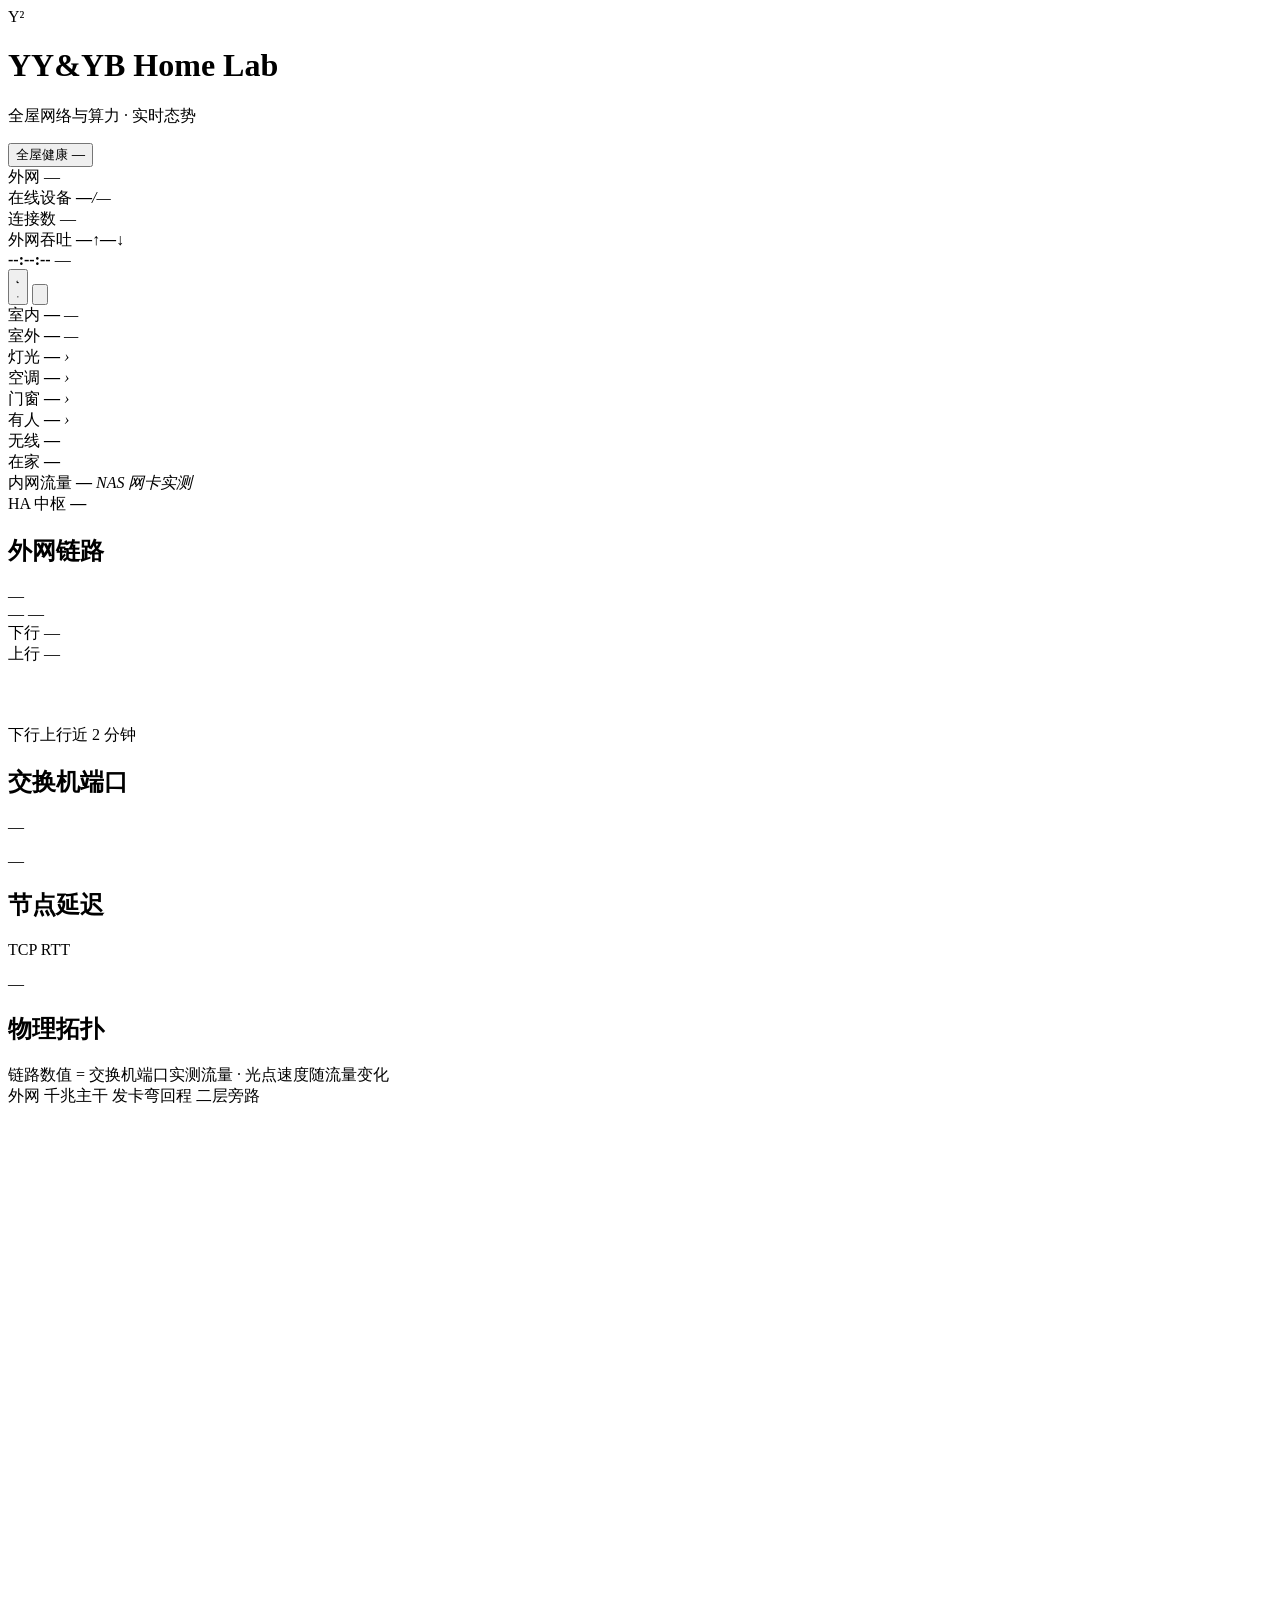
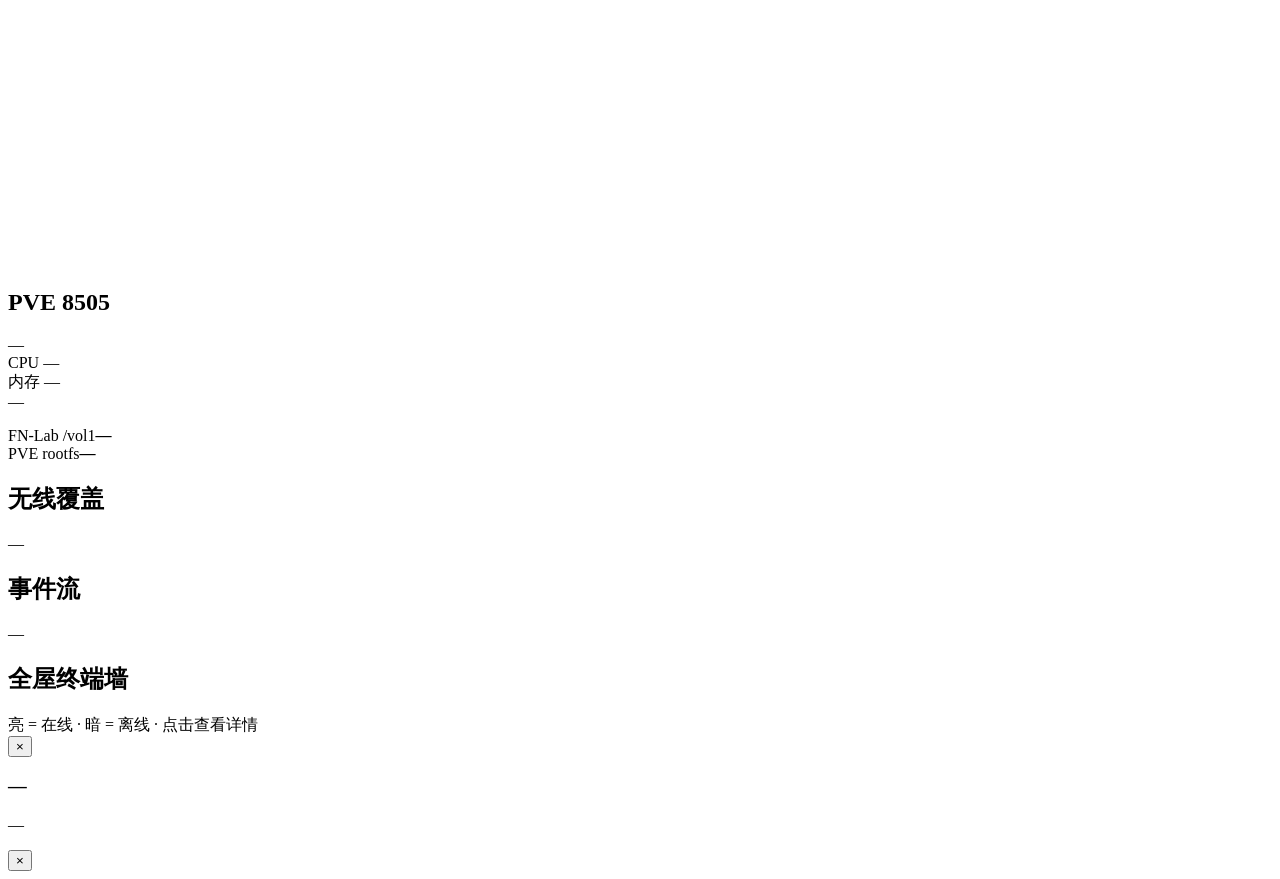
==== noc/app/static/index.html @ 60f21113 "chore: 忽略极空间整理的一次性临时脚本 _zs_* 系列脚本与 _r*.json 中间产物属于一次性操作残留， 含登录流程与设备清单，仅本地保留，禁止入库。" ====
<!DOCTYPE html>
<html lang="zh-CN" data-theme="dark">
<head>
<meta charset="utf-8">
<meta name="viewport" content="width=device-width, initial-scale=1">
<meta name="theme-color" content="#070a0f">
<title>YY&amp;YB Home Lab · NOC</title>
<script>
  // 主题要在首屏渲染前定下来，否则会白/黑闪一下
  (function () {
    try {
      // ?theme=light|dark 优先，方便截图自检和分享固定主题的链接
      var q = null;
      try { q = new URLSearchParams(location.search).get('theme'); } catch (e2) { /* 老浏览器忽略 */ }
      var t = (q === 'light' || q === 'dark') ? q : localStorage.getItem('noc-theme');
      if (t !== 'light' && t !== 'dark') {
        // 没选过就跟随系统：系统是浅色就别一上来糊一脸黑
        t = (window.matchMedia && window.matchMedia('(prefers-color-scheme: light)').matches)
          ? 'light' : 'dark';
      }
      document.documentElement.setAttribute('data-theme', t);
    } catch (e) { /* 隐私模式下 localStorage 会抛错 */ }
  })();
</script>
<link rel="stylesheet" href="/static/style.css">
</head>
<body>
<div class="app">

  <header class="top">
    <div class="brand">
      <span class="logo">Y²</span>
      <div class="brand-txt">
        <h1>YY&amp;YB Home Lab</h1>
        <p>全屋网络与算力 · 实时态势</p>
      </div>
    </div>

    <div class="top-stats">
      <button class="stat health-stat" id="healthBox" title="点击查看问题清单">
        <span class="k">全屋健康</span>
        <span class="v" id="healthScore">—</span>
      </button>
      <div class="stat">
        <span class="k">外网</span>
        <span class="v" id="wanState">—</span>
      </div>
      <div class="stat">
        <span class="k">在线设备</span>
        <span class="v"><b id="onlineCount">—</b><i id="knownCount">/—</i></span>
      </div>
      <div class="stat">
        <span class="k">连接数</span>
        <span class="v" id="connCount">—</span>
      </div>
      <div class="stat rate-stat">
        <span class="k">外网吞吐</span>
        <span class="v"><b class="up" id="wanUp">—</b><em>↑</em><b class="down" id="wanDown">—</b><em>↓</em></span>
      </div>
    </div>

    <div class="clock">
      <b id="clock">--:--:--</b>
      <span id="date">—</span>
    </div>

    <button class="theme-btn" id="themeBtn" title="切换明暗主题（T）" aria-label="切换主题">
      <svg class="ic-moon" viewBox="0 0 24 24"><path d="M20 14.5A8.5 8.5 0 0 1 9.5 4a8.5 8.5 0 1 0 10.5 10.5z"/></svg>
      <svg class="ic-sun" viewBox="0 0 24 24"><circle cx="12" cy="12" r="4.2"/><path d="M12 2.6v2.2M12 19.2v2.2M2.6 12h2.2M19.2 12h2.2M5.3 5.3l1.6 1.6M17.1 17.1l1.6 1.6M18.7 5.3l-1.6 1.6M6.9 17.1l-1.6 1.6"/></svg>
    </button>
    <button class="theme-btn" id="fsBtn" title="全屏挂墙（F）" aria-label="全屏">
      <svg viewBox="0 0 24 24"><path d="M4 9V4h5M20 9V4h-5M4 15v5h5M20 15v5h-5"/></svg>
    </button>
  </header>

  <section class="statusband" id="statusBand">
    <div class="sb-grp">
      <div class="sbi clickable" data-sheet="env" title="点击查看全部温湿度传感器">
        <span class="sb-k">室内</span>
        <b class="sb-v" id="sbTemp">—</b>
        <i class="sb-n" id="sbHum">—</i>
      </div>
      <div class="sbi">
        <span class="sb-k">室外</span>
        <b class="sb-v" id="sbOutdoor">—</b>
        <i class="sb-n" id="sbWeather">—</i>
      </div>
    </div>

    <div class="sb-grp sb-mid">
      <div class="sbi clickable" data-sheet="lights" id="sbiLights" title="点击查看哪盏灯亮着">
        <span class="sb-k">灯光</span>
        <b class="sb-v" id="sbLights">—</b>
        <i class="sb-go">›</i>
      </div>
      <div class="sbi clickable" data-sheet="climate" title="点击查看空调状态">
        <span class="sb-k">空调</span>
        <b class="sb-v" id="sbAc">—</b>
        <i class="sb-go">›</i>
      </div>
      <div class="sbi clickable" data-sheet="openings" id="sbiOpen" title="点击查看门窗 / 窗帘 / 人体">
        <span class="sb-k">门窗</span>
        <b class="sb-v" id="sbOpen">—</b>
        <i class="sb-go">›</i>
      </div>
      <div class="sbi clickable" data-sheet="presence" title="点击查看人体存在传感器">
        <span class="sb-k">有人</span>
        <b class="sb-v" id="sbPresence">—</b>
        <i class="sb-go">›</i>
      </div>
    </div>

    <div class="sb-grp sb-end">
      <div class="sbi">
        <span class="sb-k">无线</span>
        <b class="sb-v" id="sbWifi">—</b>
      </div>
      <div class="sbi">
        <span class="sb-k">在家</span>
        <b class="sb-v" id="sbHome">—</b>
      </div>
      <div class="sbi">
        <span class="sb-k">内网流量</span>
        <b class="sb-v" id="sbL2">—</b>
        <i class="sb-n" id="sbL2Note">NAS 网卡实测</i>
      </div>
      <div class="sbi sbi-ha">
        <span class="sb-k">HA 中枢</span>
        <b class="sb-v" id="sbHa">—</b>
      </div>
    </div>
  </section>

  <aside class="col left">
    <section class="panel p-wan">
      <div class="p-head"><h2>外网链路</h2><span class="badge" id="wanBadge">—</span></div>
      <div class="ip-row">
        <span class="ip" id="wanIp">—</span>
        <span class="uptime" id="wanUptime">—</span>
      </div>
      <div class="big-rate">
        <div class="br">
          <span class="br-k">下行</span>
          <span class="br-v down" id="wanDownBig">—</span>
        </div>
        <div class="br">
          <span class="br-k">上行</span>
          <span class="br-v up" id="wanUpBig">—</span>
        </div>
      </div>
      <canvas id="wanChart" height="56"></canvas>
      <div class="chart-legend"><span class="lg down">下行</span><span class="lg up">上行</span><span class="lg-t">近 2 分钟</span></div>
    </section>

    <section class="panel p-ports">
      <div class="p-head"><h2>交换机端口</h2><span class="hint" id="portHint">—</span></div>
      <ul class="port-list" id="portList"></ul>
      <div class="port-foot" id="portFoot">—</div>
    </section>

    <section class="panel p-probe">
      <div class="p-head"><h2>节点延迟</h2><span class="hint">TCP RTT</span></div>
      <ul class="probe-list" id="probeList"></ul>
      <div class="probe-foot" id="probeFoot">—</div>
    </section>
  </aside>

  <main class="stage">
    <div class="stage-head">
      <div class="sh-left"><h2>物理拓扑</h2><span class="hint">链路数值 = 交换机端口实测流量 · 光点速度随流量变化</span></div>
      <div class="legend">
        <span class="lg-item"><i class="ln wan"></i>外网</span>
        <span class="lg-item"><i class="ln lan"></i>千兆主干</span>
        <span class="lg-item"><i class="ln hairpin"></i>发卡弯回程</span>
        <span class="lg-item"><i class="ln bypass"></i>二层旁路</span>
      </div>
    </div>
    <svg id="topo" viewBox="0 0 1000 600" preserveAspectRatio="xMidYMid meet"></svg>
  </main>

  <aside class="col right">
    <section class="panel p-pve">
      <div class="p-head"><h2>PVE 8505</h2><span class="badge" id="pveBadge">—</span></div>
      <div class="gauge-row">
        <div class="gauge">
          <span class="g-k">CPU</span>
          <span class="g-v" id="pveCpu">—</span>
          <span class="g-bar"><i id="pveCpuBar"></i></span>
        </div>
        <div class="gauge">
          <span class="g-k">内存</span>
          <span class="g-v" id="pveMem">—</span>
          <span class="g-bar"><i id="pveMemBar"></i></span>
        </div>
      </div>
      <div class="meta-line" id="pveMeta">—</div>
      <ul class="vm-list" id="vmList"></ul>
      <div class="store-mini">
        <div class="sm-row"><span>FN-Lab /vol1</span><b id="volText">—</b></div>
        <span class="g-bar"><i id="volBar"></i></span>
        <div class="sm-row"><span>PVE rootfs</span><b id="rootText">—</b></div>
        <span class="g-bar"><i id="rootBar"></i></span>
      </div>
    </section>

    <section class="panel p-wifi">
      <div class="p-head"><h2>无线覆盖</h2><span class="badge" id="wifiBadge">—</span></div>
      <div class="ap-list" id="apList"></div>
    </section>

    <section class="panel p-events">
      <div class="p-head"><h2>事件流</h2><span class="hint" id="eventHint">—</span></div>
      <ul class="event-list" id="eventList"></ul>
    </section>
  </aside>

  <section class="wall">
    <div class="wall-head">
      <h2>全屋终端墙</h2>
      <div class="wall-filter" id="wallFilter"></div>
      <span class="hint">亮 = 在线 · 暗 = 离线 · 点击查看详情</span>
    </div>
    <div class="wall-body" id="wallBody"></div>
  </section>

</div>

<!-- 设备详情 -->
<div class="drawer" id="drawer">
  <div class="drawer-card">
    <button class="drawer-close" id="drawerClose">×</button>
    <div id="drawerBody"></div>
  </div>
</div>

<!-- 全屋智能明细：灯光 / 门窗 / 空调 / 人体 -->
<div class="sheet" id="sheet">
  <div class="sheet-card">
    <div class="sheet-head">
      <div class="sheet-title">
        <h3 id="sheetTitle">—</h3>
        <p id="sheetSub">—</p>
      </div>
      <button class="sheet-close" id="sheetClose" aria-label="关闭">×</button>
    </div>
    <div class="sheet-body" id="sheetBody"></div>
  </div>
</div>

<svg style="display:none" xmlns="http://www.w3.org/2000/svg">
  <symbol id="i-router" viewBox="0 0 24 24"><rect x="2" y="13" width="20" height="7" rx="2"/><path d="M6 13V9M12 13V7M18 13V9"/><circle cx="5.5" cy="16.5" r="0.6" fill="currentColor" stroke="none"/><circle cx="8" cy="16.5" r="0.6" fill="currentColor" stroke="none"/></symbol>
  <symbol id="i-switch" viewBox="0 0 24 24"><rect x="2" y="9" width="20" height="7" rx="2"/><path d="M6 13h1M9.5 13h1M13 13h1M16.5 13h1"/></symbol>
  <symbol id="i-ap" viewBox="0 0 24 24"><circle cx="12" cy="16" r="2"/><path d="M7.5 11.5a6 6 0 0 1 9 0M4.5 8.5a10 10 0 0 1 15 0"/></symbol>
  <symbol id="i-server" viewBox="0 0 24 24"><rect x="3" y="4" width="18" height="7" rx="1.5"/><rect x="3" y="13" width="18" height="7" rx="1.5"/><path d="M6.5 7.5h.01M6.5 16.5h.01"/></symbol>
  <symbol id="i-vm" viewBox="0 0 24 24"><rect x="3" y="4" width="18" height="14" rx="2" stroke-dasharray="3 2.5"/><path d="M8 21h8"/></symbol>
  <symbol id="i-nas" viewBox="0 0 24 24"><rect x="5" y="3" width="14" height="18" rx="2"/><path d="M5 9h14M5 15h14M15 6h1M15 12h1"/></symbol>
  <symbol id="i-camera" viewBox="0 0 24 24"><rect x="3" y="6" width="14" height="11" rx="2"/><path d="M17 10l4-2v8l-4-2"/><circle cx="9" cy="11.5" r="2"/></symbol>
  <symbol id="i-bulb" viewBox="0 0 24 24"><path d="M9 17h6M10 20h4"/><path d="M12 3a6 6 0 0 0-3.5 10.9V17h7v-3.1A6 6 0 0 0 12 3z"/></symbol>
  <symbol id="i-sensor" viewBox="0 0 24 24"><circle cx="12" cy="12" r="2"/><path d="M7 7a7 7 0 0 0 0 10M17 7a7 7 0 0 1 0 10"/></symbol>
  <symbol id="i-speaker" viewBox="0 0 24 24"><rect x="6" y="2.5" width="12" height="19" rx="4"/><circle cx="12" cy="9" r="2.5"/><path d="M9 16h6"/></symbol>
  <symbol id="i-printer" viewBox="0 0 24 24"><path d="M7 8V3h10v5"/><rect x="3" y="8" width="18" height="8" rx="2"/><rect x="7" y="14" width="10" height="7" rx="1"/></symbol>
  <symbol id="i-phone" viewBox="0 0 24 24"><rect x="7" y="2" width="10" height="20" rx="2.5"/><path d="M10.5 5.5h3"/></symbol>
  <symbol id="i-laptop" viewBox="0 0 24 24"><rect x="4" y="5" width="16" height="10" rx="1.5"/><path d="M2 18h20"/></symbol>
  <symbol id="i-desktop" viewBox="0 0 24 24"><rect x="3" y="4" width="18" height="12" rx="1.5"/><path d="M9 20h6M12 16v4"/></symbol>
  <symbol id="i-ac" viewBox="0 0 24 24"><rect x="2" y="5" width="20" height="7" rx="2"/><path d="M6 16c0 1.5 1 1.5 1 3M12 16c0 1.5 1 1.5 1 3M18 16c0 1.5 1 1.5 1 3"/></symbol>
  <symbol id="i-fridge" viewBox="0 0 24 24"><rect x="6" y="2" width="12" height="20" rx="2"/><path d="M6 9h12M9 5v2M9 12v2"/></symbol>
  <symbol id="i-washer" viewBox="0 0 24 24"><rect x="4" y="2" width="16" height="20" rx="2"/><circle cx="12" cy="14" r="4.5"/><path d="M7 6h.01M11 6h.01"/></symbol>
  <symbol id="i-fryer" viewBox="0 0 24 24"><path d="M4 10h16v8a3 3 0 0 1-3 3H7a3 3 0 0 1-3-3z"/><path d="M8 10V5a4 4 0 0 1 8 0v5"/></symbol>
  <symbol id="i-fish" viewBox="0 0 24 24"><path d="M3 12c3-4 7-5 11-3.5l4-2.5-1 4 4 0-4 4 1 4-4-2.5C10 19 6 17 3 12z"/><circle cx="8" cy="11" r="0.7" fill="currentColor" stroke="none"/></symbol>
  <symbol id="i-gateway" viewBox="0 0 24 24"><path d="M12 2.5l8.5 5v9L12 21.5 3.5 16.5v-9z"/><circle cx="12" cy="12" r="2.5"/></symbol>
  <symbol id="i-device" viewBox="0 0 24 24"><rect x="3" y="3" width="18" height="18" rx="4"/><path d="M9.5 9.5a2.5 2.5 0 1 1 3.2 2.4c-.5.2-.7.6-.7 1.1v.8"/><circle cx="12" cy="17" r="0.7" fill="currentColor" stroke="none"/></symbol>
  <symbol id="i-curtain" viewBox="0 0 24 24"><path d="M3 4h18M6 4v16M18 4v16"/><path d="M6 4c2 2 2 5 2 8s0 6-2 8"/><path d="M18 4c-2 2-2 5-2 8s0 6 2 8"/></symbol>
  <symbol id="i-door" viewBox="0 0 24 24"><path d="M4 21V4a1 1 0 0 1 1-1h14a1 1 0 0 1 1 1v17"/><path d="M2 21h20"/><circle cx="15.5" cy="12" r="1"/></symbol>
  <symbol id="i-person" viewBox="0 0 24 24"><circle cx="12" cy="7" r="3.6"/><path d="M4.5 21c0-4.1 3.4-7.4 7.5-7.4s7.5 3.3 7.5 7.4"/></symbol>
  <symbol id="i-thermo" viewBox="0 0 24 24"><path d="M14 14.8V5a2 2 0 1 0-4 0v9.8a4 4 0 1 0 4 0z"/><path d="M12 9v6"/></symbol>
  <symbol id="i-alert" viewBox="0 0 24 24"><path d="M12 3.5L22 20H2z"/><path d="M12 9.5v4.5M12 17.2v.01"/></symbol>
</svg>

<script src="/static/app.js"></script>
</body>
</html>
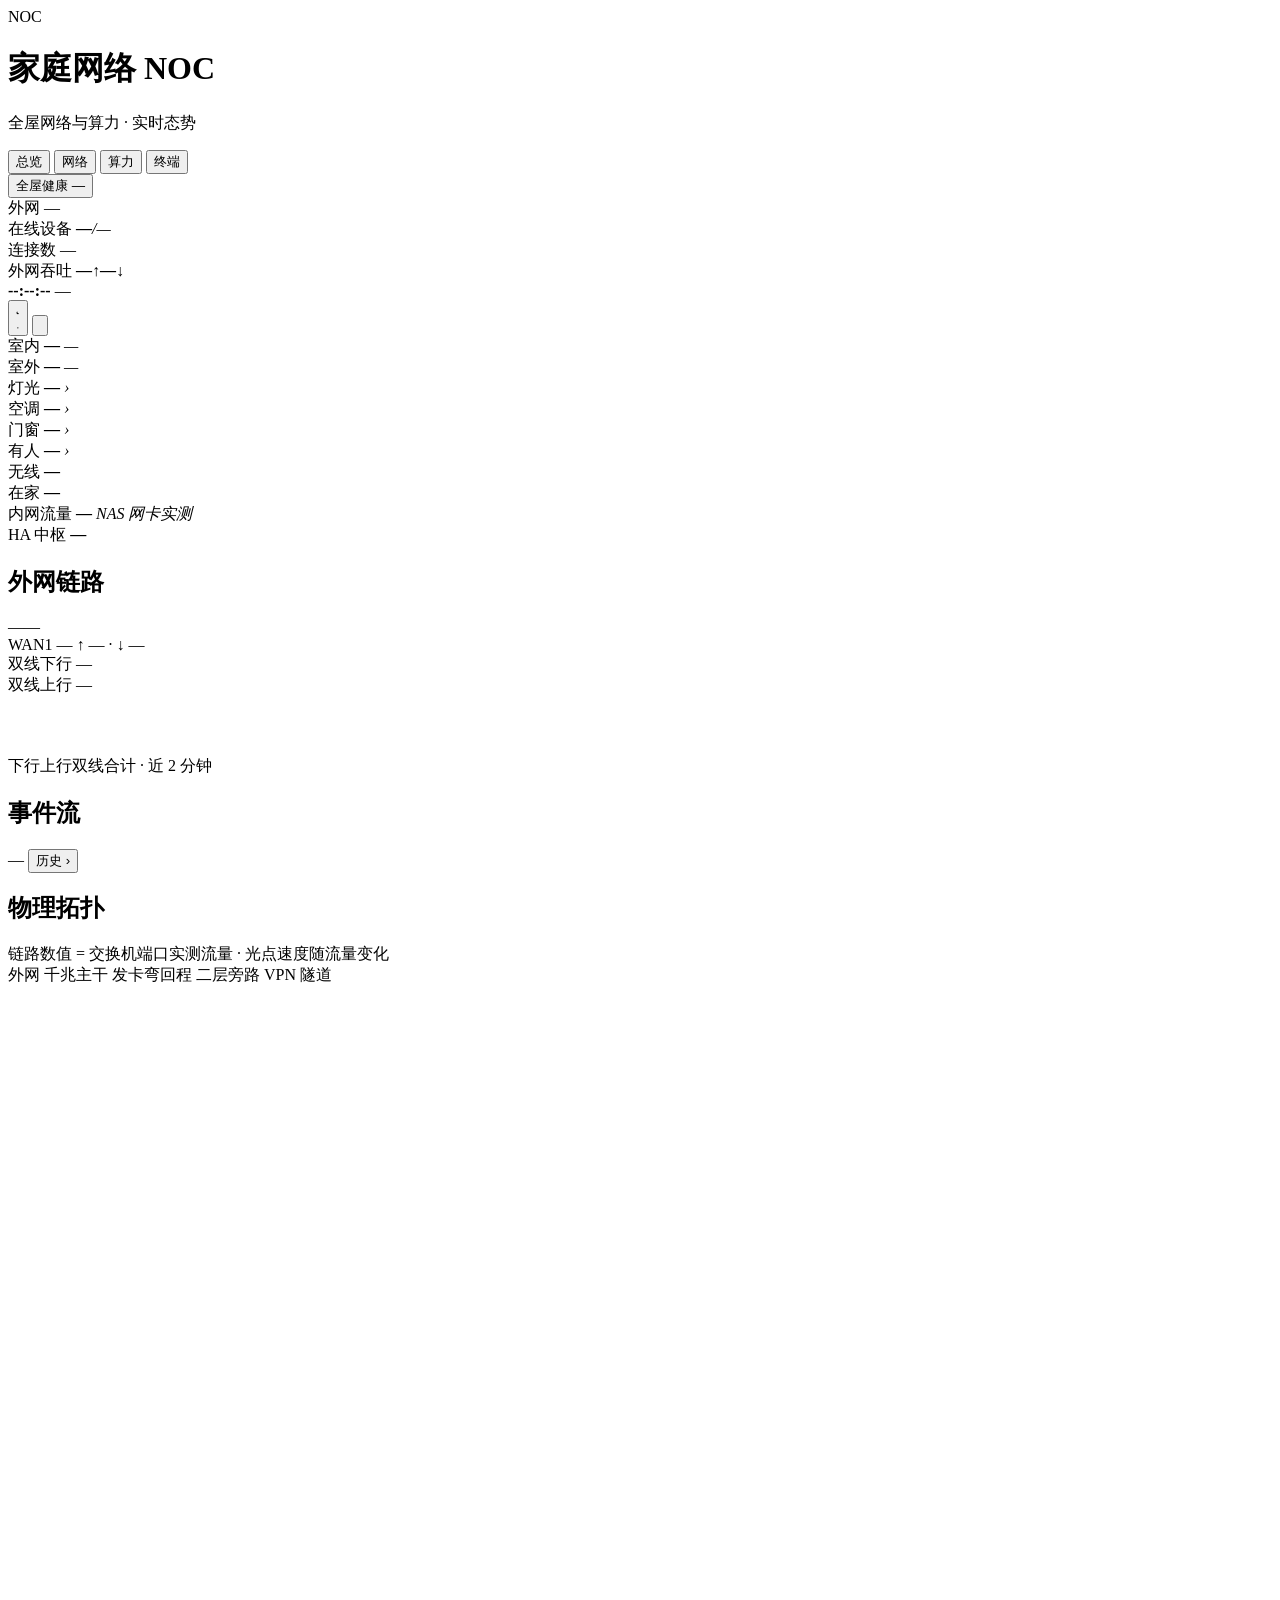
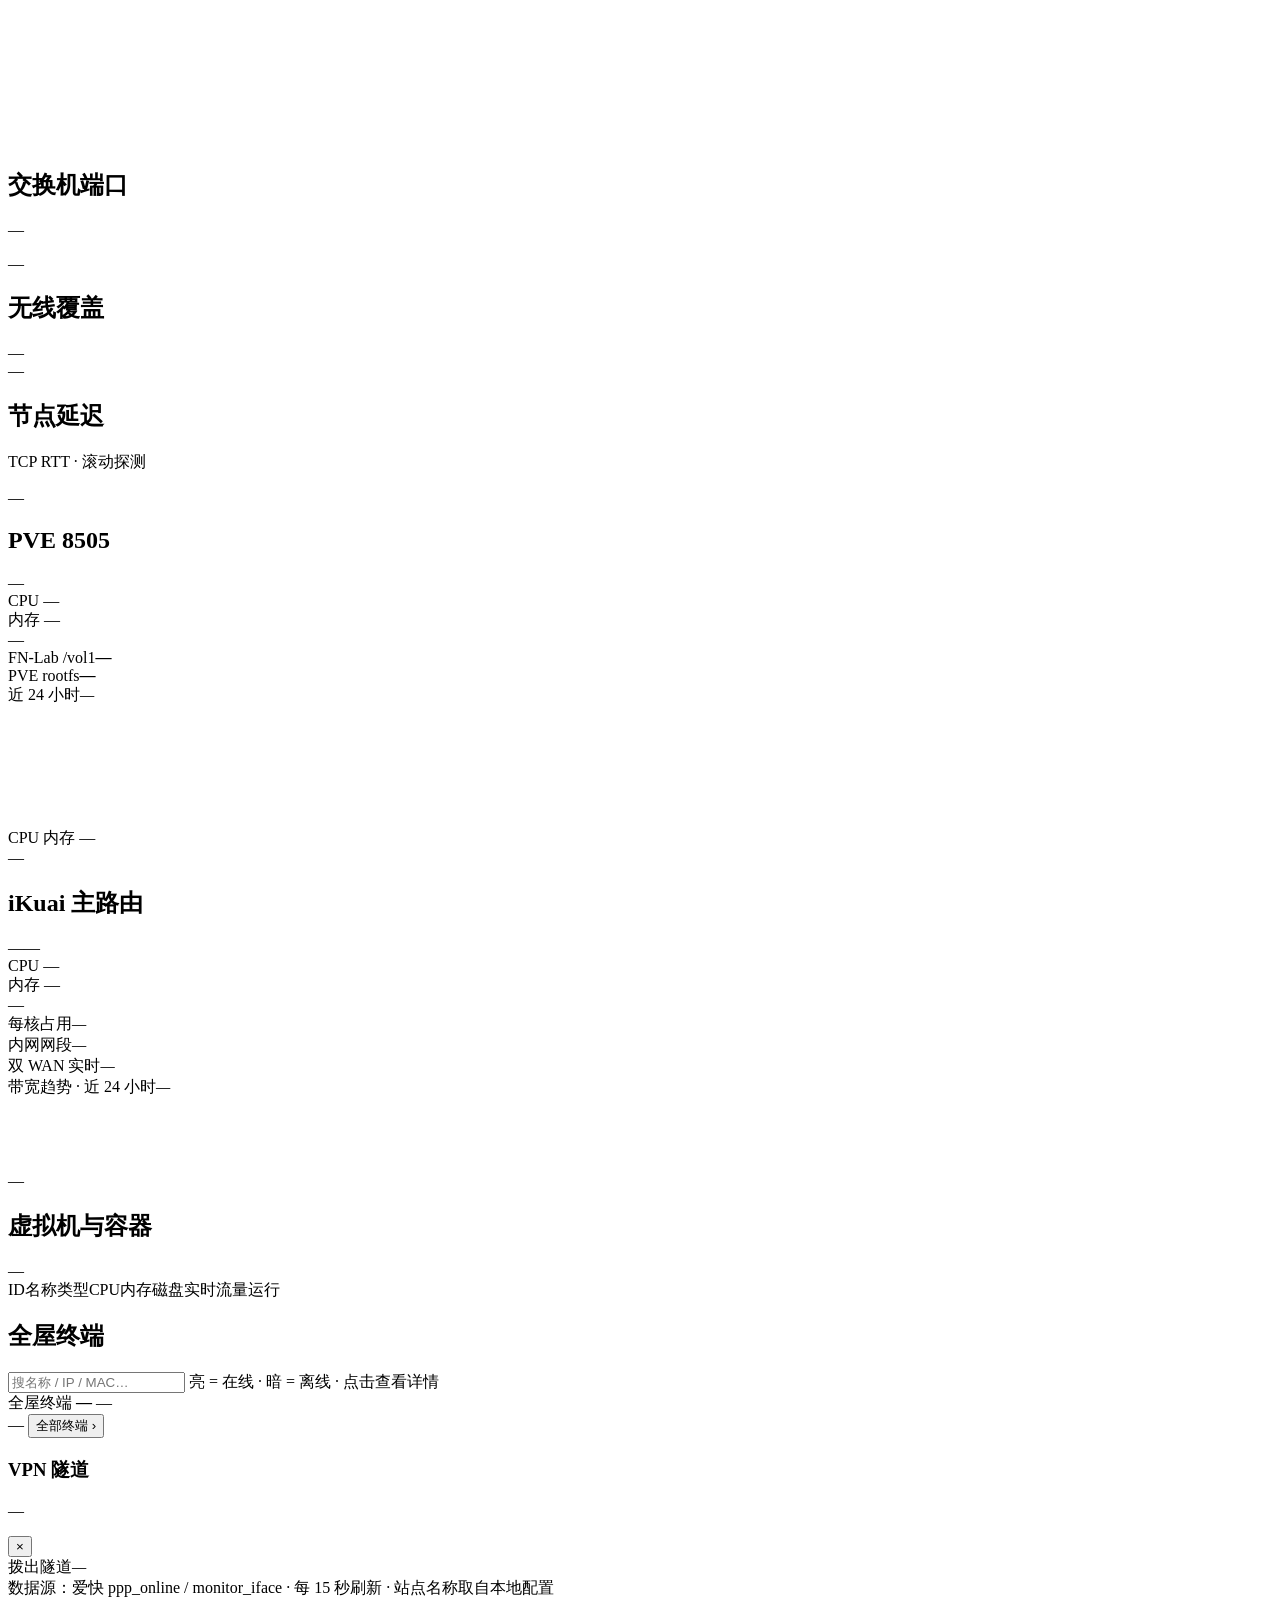
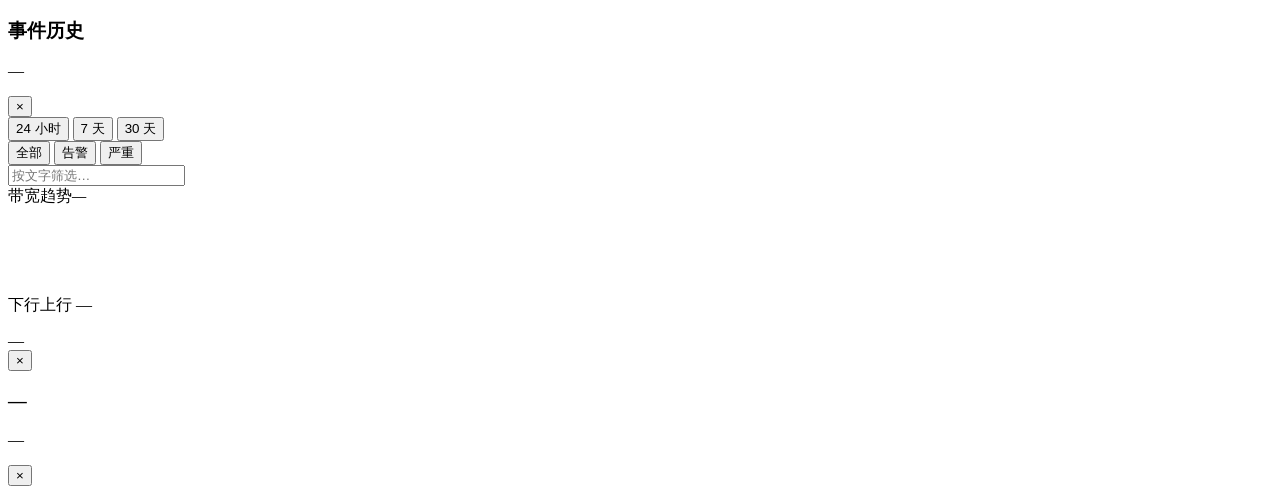
==== commit c42e2ea7: "feat(ui): 四页签分层 + 蓝白皮肤 + 算力页并入 iKuai + 终端卡片显示详情 - 顶部四页签（总览/网络/算力/终端）+ 底部统计条，替代原来一屏堆叠 - 总览：拨入站点拓扑直接画进" ====
--- a/noc/app/static/index.html
+++ b/noc/app/static/index.html
@@ -25,16 +25,24 @@
 <link rel="stylesheet" href="/static/style.css">
 </head>
 <body>
-<div class="app">
+<div class="app" id="app" data-view="overview">
 
   <header class="top">
     <div class="brand">
-      <span class="logo">Y²</span>
+      <span class="logo">NOC</span>
       <div class="brand-txt">
-        <h1>YY&amp;YB Home Lab</h1>
+        <h1 id="brandName">家庭网络 NOC</h1>
         <p>全屋网络与算力 · 实时态势</p>
       </div>
     </div>
+
+    <nav class="tabs" id="tabs" role="tablist">
+      <button class="tab on" data-view="overview" role="tab" aria-selected="true">总览</button>
+      <button class="tab" data-view="network" role="tab" aria-selected="false">网络<span class="tab-n" id="tabNetN"></span></button>
+      <button class="tab" data-view="compute" role="tab" aria-selected="false">算力</button>
+      <button class="tab" data-view="clients" role="tab" aria-selected="false">终端<span class="tab-n" id="tabCliN"></span></button>
+      <i class="tab-ink" id="tabInk"></i>
+    </nav>
 
     <div class="top-stats">
       <button class="stat health-stat" id="healthBox" title="点击查看问题清单">
@@ -75,12 +83,12 @@
 
   <section class="statusband" id="statusBand">
     <div class="sb-grp">
-      <div class="sbi clickable" data-sheet="env" title="点击查看全部温湿度传感器">
+      <div class="sbi clickable" data-sheet="env" id="sbiEnv" title="点击查看各房间温湿度与空气质量">
         <span class="sb-k">室内</span>
         <b class="sb-v" id="sbTemp">—</b>
         <i class="sb-n" id="sbHum">—</i>
       </div>
-      <div class="sbi">
+      <div class="sbi" id="sbiOut">
         <span class="sb-k">室外</span>
         <b class="sb-v" id="sbOutdoor">—</b>
         <i class="sb-n" id="sbWeather">—</i>
@@ -131,37 +139,60 @@
     </div>
   </section>
 
+  <!-- ==================== 总览：只要「现在正常吗」 ==================== -->
+  <div class="view view-overview is-on" id="view-overview" role="tabpanel" aria-label="总览">
   <aside class="col left">
     <section class="panel p-wan">
-      <div class="p-head"><h2>外网链路</h2><span class="badge" id="wanBadge">—</span></div>
-      <div class="ip-row">
-        <span class="ip" id="wanIp">—</span>
-        <span class="uptime" id="wanUptime">—</span>
+      <div class="p-head">
+        <h2>外网链路</h2>
+        <span class="p-head-r"><span class="hint" id="wanUptime">—</span><span class="badge" id="wanBadge">—</span></span>
+      </div>
+      <div class="wan2-row" id="wan1Row">
+        <span class="wan2-tag" id="wan1Tag">WAN1</span>
+        <span class="wan2-ip" id="wanIp">—</span>
+        <span class="wan2-state" id="wan1State"></span>
+        <span class="wan2-rate" id="wan1Rate">↑ — · ↓ —</span>
+      </div>
+      <div class="wan2-row" id="wan2Row" hidden>
+        <span class="wan2-tag" id="wan2Tag">WAN2</span>
+        <span class="wan2-ip" id="wan2Ip">—</span>
+        <span class="wan2-state" id="wan2State">—</span>
+        <span class="wan2-rate">↑ <b id="wan2Up">—</b> · ↓ <b id="wan2Down">—</b></span>
+      </div>
+      <div class="vpn-block" id="vpnBlock" hidden>
+        <div class="vpn-row">
+          <span class="vpn-tag">拨入</span>
+          <span class="vpn-txt" id="vpnSrv">—</span>
+          <span class="vpn-more">›</span>
+        </div>
+        <div class="vpn-row">
+          <span class="vpn-tag alt">拨出</span>
+          <span class="vpn-txt" id="vpnCli">—</span>
+        </div>
       </div>
       <div class="big-rate">
         <div class="br">
-          <span class="br-k">下行</span>
+          <span class="br-k">双线下行</span>
           <span class="br-v down" id="wanDownBig">—</span>
         </div>
         <div class="br">
-          <span class="br-k">上行</span>
+          <span class="br-k">双线上行</span>
           <span class="br-v up" id="wanUpBig">—</span>
         </div>
       </div>
       <canvas id="wanChart" height="56"></canvas>
-      <div class="chart-legend"><span class="lg down">下行</span><span class="lg up">上行</span><span class="lg-t">近 2 分钟</span></div>
-    </section>
-
-    <section class="panel p-ports">
-      <div class="p-head"><h2>交换机端口</h2><span class="hint" id="portHint">—</span></div>
-      <ul class="port-list" id="portList"></ul>
-      <div class="port-foot" id="portFoot">—</div>
-    </section>
-
-    <section class="panel p-probe">
-      <div class="p-head"><h2>节点延迟</h2><span class="hint">TCP RTT</span></div>
-      <ul class="probe-list" id="probeList"></ul>
-      <div class="probe-foot" id="probeFoot">—</div>
+      <div class="chart-legend"><span class="lg down">下行</span><span class="lg up">上行</span><span class="lg-t">双线合计 · 近 2 分钟</span></div>
+    </section>
+
+    <section class="panel p-events">
+      <div class="p-head">
+        <h2>事件流</h2>
+        <span class="p-head-r">
+          <span class="hint" id="eventHint">—</span>
+          <button class="mini-btn" id="eventHistory" title="查历史事件（存在飞牛本地库）">历史 ›</button>
+        </span>
+      </div>
+      <ul class="event-list" id="eventList"></ul>
     </section>
   </aside>
 
@@ -173,12 +204,39 @@
         <span class="lg-item"><i class="ln lan"></i>千兆主干</span>
         <span class="lg-item"><i class="ln hairpin"></i>发卡弯回程</span>
         <span class="lg-item"><i class="ln bypass"></i>二层旁路</span>
+        <span class="lg-item"><i class="ln tunnel"></i>VPN 隧道</span>
       </div>
     </div>
     <svg id="topo" viewBox="0 0 1000 600" preserveAspectRatio="xMidYMid meet"></svg>
   </main>
-
-  <aside class="col right">
+  </div><!-- /总览 -->
+
+  <!-- ==================== 网络：链路与设备明细 ==================== -->
+  <div class="view view-network" id="view-network" role="tabpanel" aria-label="网络">
+    <section class="panel p-ports">
+      <div class="p-head">
+        <h2>交换机端口</h2>
+        <span class="p-head-r"><span class="hint" id="portHint">—</span></span>
+      </div>
+      <ul class="port-list" id="portList"></ul>
+      <div class="port-foot" id="portFoot">—</div>
+    </section>
+
+    <section class="panel p-wifi">
+      <div class="p-head"><h2>无线覆盖</h2><span class="badge" id="wifiBadge">—</span></div>
+      <div class="ap-list" id="apList"></div>
+      <div class="ap-foot" id="apFoot">—</div>
+    </section>
+
+    <section class="panel p-probe">
+      <div class="p-head"><h2>节点延迟</h2><span class="hint">TCP RTT · 滚动探测</span></div>
+      <ul class="probe-list" id="probeList"></ul>
+      <div class="probe-foot" id="probeFoot">—</div>
+    </section>
+  </div>
+
+  <!-- ==================== 算力：PVE / 路由器 / 虚拟机明细 ==================== -->
+  <div class="view view-compute" id="view-compute" role="tabpanel" aria-label="算力">
     <section class="panel p-pve">
       <div class="p-head"><h2>PVE 8505</h2><span class="badge" id="pveBadge">—</span></div>
       <div class="gauge-row">
@@ -194,35 +252,160 @@
         </div>
       </div>
       <div class="meta-line" id="pveMeta">—</div>
-      <ul class="vm-list" id="vmList"></ul>
       <div class="store-mini">
         <div class="sm-row"><span>FN-Lab /vol1</span><b id="volText">—</b></div>
         <span class="g-bar"><i id="volBar"></i></span>
         <div class="sm-row"><span>PVE rootfs</span><b id="rootText">—</b></div>
         <span class="g-bar"><i id="rootBar"></i></span>
       </div>
-    </section>
-
-    <section class="panel p-wifi">
-      <div class="p-head"><h2>无线覆盖</h2><span class="badge" id="wifiBadge">—</span></div>
-      <div class="ap-list" id="apList"></div>
-    </section>
-
-    <section class="panel p-events">
-      <div class="p-head"><h2>事件流</h2><span class="hint" id="eventHint">—</span></div>
-      <ul class="event-list" id="eventList"></ul>
-    </section>
-  </aside>
-
-  <section class="wall">
-    <div class="wall-head">
-      <h2>全屋终端墙</h2>
-      <div class="wall-filter" id="wallFilter"></div>
-      <span class="hint">亮 = 在线 · 暗 = 离线 · 点击查看详情</span>
-    </div>
-    <div class="wall-body" id="wallBody"></div>
+      <div class="pve-trend">
+        <div class="pt-head"><span>近 24 小时</span><i id="pveTrendNote">—</i></div>
+        <canvas id="pveChart" height="118"></canvas>
+        <div class="pt-legend">
+          <span class="ptl cpu" id="ptlCpu">CPU</span>
+          <span class="ptl mem" id="ptlMem">内存</span>
+          <span class="ptl-peak" id="ptlPeak">—</span>
+        </div>
+      </div>
+      <div class="comp-note" id="compNote">—</div>
+    </section>
+
+    <!-- 爱快主路由：它也是台机器，CPU / 内存 / 连接数一样占算力，跟 PVE 并排看 -->
+    <section class="panel p-ikuai">
+      <div class="p-head">
+        <h2>iKuai 主路由</h2>
+        <span class="p-head-r"><span class="hint" id="ikUptime">—</span><span class="badge" id="ikBadge">—</span></span>
+      </div>
+      <div class="gauge-row">
+        <div class="gauge">
+          <span class="g-k">CPU</span>
+          <span class="g-v" id="ikCpu">—</span>
+          <span class="g-bar"><i id="ikCpuBar"></i></span>
+        </div>
+        <div class="gauge">
+          <span class="g-k">内存</span>
+          <span class="g-v" id="ikMem">—</span>
+          <span class="g-bar"><i id="ikMemBar"></i></span>
+        </div>
+      </div>
+      <div class="meta-line" id="ikMeta">—</div>
+
+      <div class="ik-sec">
+        <div class="ik-h"><span>每核占用</span><i id="ikPeak">—</i></div>
+        <div class="ik-cores" id="ikCores"></div>
+      </div>
+
+      <div class="ik-stats" id="ikStats"></div>
+
+      <div class="ik-sec">
+        <div class="ik-h"><span>内网网段</span><i id="ikSegNote">—</i></div>
+        <div class="ik-segs" id="ikSegs"></div>
+      </div>
+
+      <div class="ik-sec">
+        <div class="ik-h"><span>双 WAN 实时</span><i id="ikSum">—</i></div>
+        <div class="ik-wans" id="ikWans"></div>
+      </div>
+
+      <div class="ik-trend">
+        <div class="ik-h"><span>带宽趋势 · 近 24 小时</span><i id="ikTrendNote">—</i></div>
+        <canvas id="ikChart" height="70"></canvas>
+      </div>
+      <div class="comp-note" id="ikNote">—</div>
+    </section>
+
+    <section class="panel p-vmtable">
+      <div class="p-head">
+        <h2>虚拟机与容器</h2>
+        <span class="p-head-r"><span class="hint" id="vmHint">—</span></span>
+      </div>
+      <div class="vmt-head">
+        <span>ID</span><span>名称</span><span>类型</span><span>CPU</span><span>内存</span><span>磁盘</span><span>实时流量</span><span>运行</span>
+      </div>
+      <div class="vmt-body" id="vmTable"></div>
+    </section>
+  </div>
+
+  <!-- ==================== 终端：全屋设备全屏 ==================== -->
+  <div class="view view-clients" id="view-clients" role="tabpanel" aria-label="终端">
+    <section class="wall">
+      <div class="wall-head">
+        <h2>全屋终端</h2>
+        <div class="wall-filter" id="wallFilter"></div>
+        <input class="wall-q" id="wallQ" placeholder="搜名称 / IP / MAC…" autocomplete="off">
+        <span class="hint">亮 = 在线 · 暗 = 离线 · 点击查看详情</span>
+      </div>
+      <div class="wall-body" id="wallBody"></div>
+    </section>
+  </div>
+
+  <!-- 终端统计条：所有页都能看到「一共多少台、掉了几台」，点开才是全屏终端页 -->
+  <section class="summary" id="summaryBar">
+    <span class="sum-k">全屋终端</span>
+    <b class="sum-v" id="sumOnline">—</b>
+    <span class="sum-n" id="sumKnown">—</span>
+    <div class="sum-cats" id="sumCats"></div>
+    <span class="sum-off" id="sumOffline">—</span>
+    <button class="mini-btn" id="sumMore">全部终端 ›</button>
   </section>
 
+</div>
+
+<!-- VPN 隧道：一个站点一张小拓扑，点拓扑上的 VPN 牌子或左侧「拨入」行打开 -->
+<div class="vpn-modal" id="vpnModal">
+  <div class="vpn-modal-card" role="dialog" aria-modal="true" aria-labelledby="vpnModalTitle">
+    <div class="vpn-modal-head">
+      <div class="vpn-modal-title">
+        <h3 id="vpnModalTitle">VPN 隧道</h3>
+        <p id="vpnModalSub">—</p>
+      </div>
+      <button class="vpn-modal-x" id="vpnModalClose" aria-label="关闭">×</button>
+    </div>
+    <div class="vpn-modal-body">
+      <div class="vpn-sites" id="vpnSites"></div>
+      <div class="vpn-out-wrap">
+        <div class="vpn-sec-h"><span>拨出隧道</span><i id="vpnOutHint">—</i></div>
+        <div class="vpn-outs" id="vpnOutBox"></div>
+      </div>
+      <div class="vpn-foot">数据源：爱快 ppp_online / monitor_iface · 每 15 秒刷新 · 站点名称取自本地配置</div>
+    </div>
+  </div>
+</div>
+
+<!-- 事件历史：本地 SQLite 里的全部事件 + 24h 指标趋势，随时往回翻 -->
+<div class="hist" id="hist">
+  <div class="hist-card" role="dialog" aria-modal="true" aria-labelledby="histTitle">
+    <div class="hist-head">
+      <div class="hist-title">
+        <h3 id="histTitle">事件历史</h3>
+        <p id="histMeta">—</p>
+      </div>
+      <button class="vpn-modal-x" id="histClose" aria-label="关闭">×</button>
+    </div>
+    <div class="hist-tools">
+      <div class="hist-seg" id="histRange">
+        <button data-h="24" class="on">24 小时</button>
+        <button data-h="168">7 天</button>
+        <button data-h="720">30 天</button>
+      </div>
+      <div class="hist-seg" id="histLevel">
+        <button data-lv="" class="on">全部</button>
+        <button data-lv="warn">告警</button>
+        <button data-lv="crit">严重</button>
+      </div>
+      <input class="hist-q" id="histQ" placeholder="按文字筛选…" autocomplete="off">
+    </div>
+    <div class="hist-trend">
+      <div class="ht-head"><span>带宽趋势</span><i id="histTrendNote">—</i></div>
+      <canvas id="histChart" height="84"></canvas>
+      <div class="ht-legend">
+        <span class="htl down">下行</span><span class="htl up">上行</span>
+        <span class="htl-t" id="histTrendSpan">—</span>
+      </div>
+    </div>
+    <ul class="hist-list" id="histList"></ul>
+    <div class="hist-foot" id="histFoot">—</div>
+  </div>
 </div>
 
 <!-- 设备详情 -->
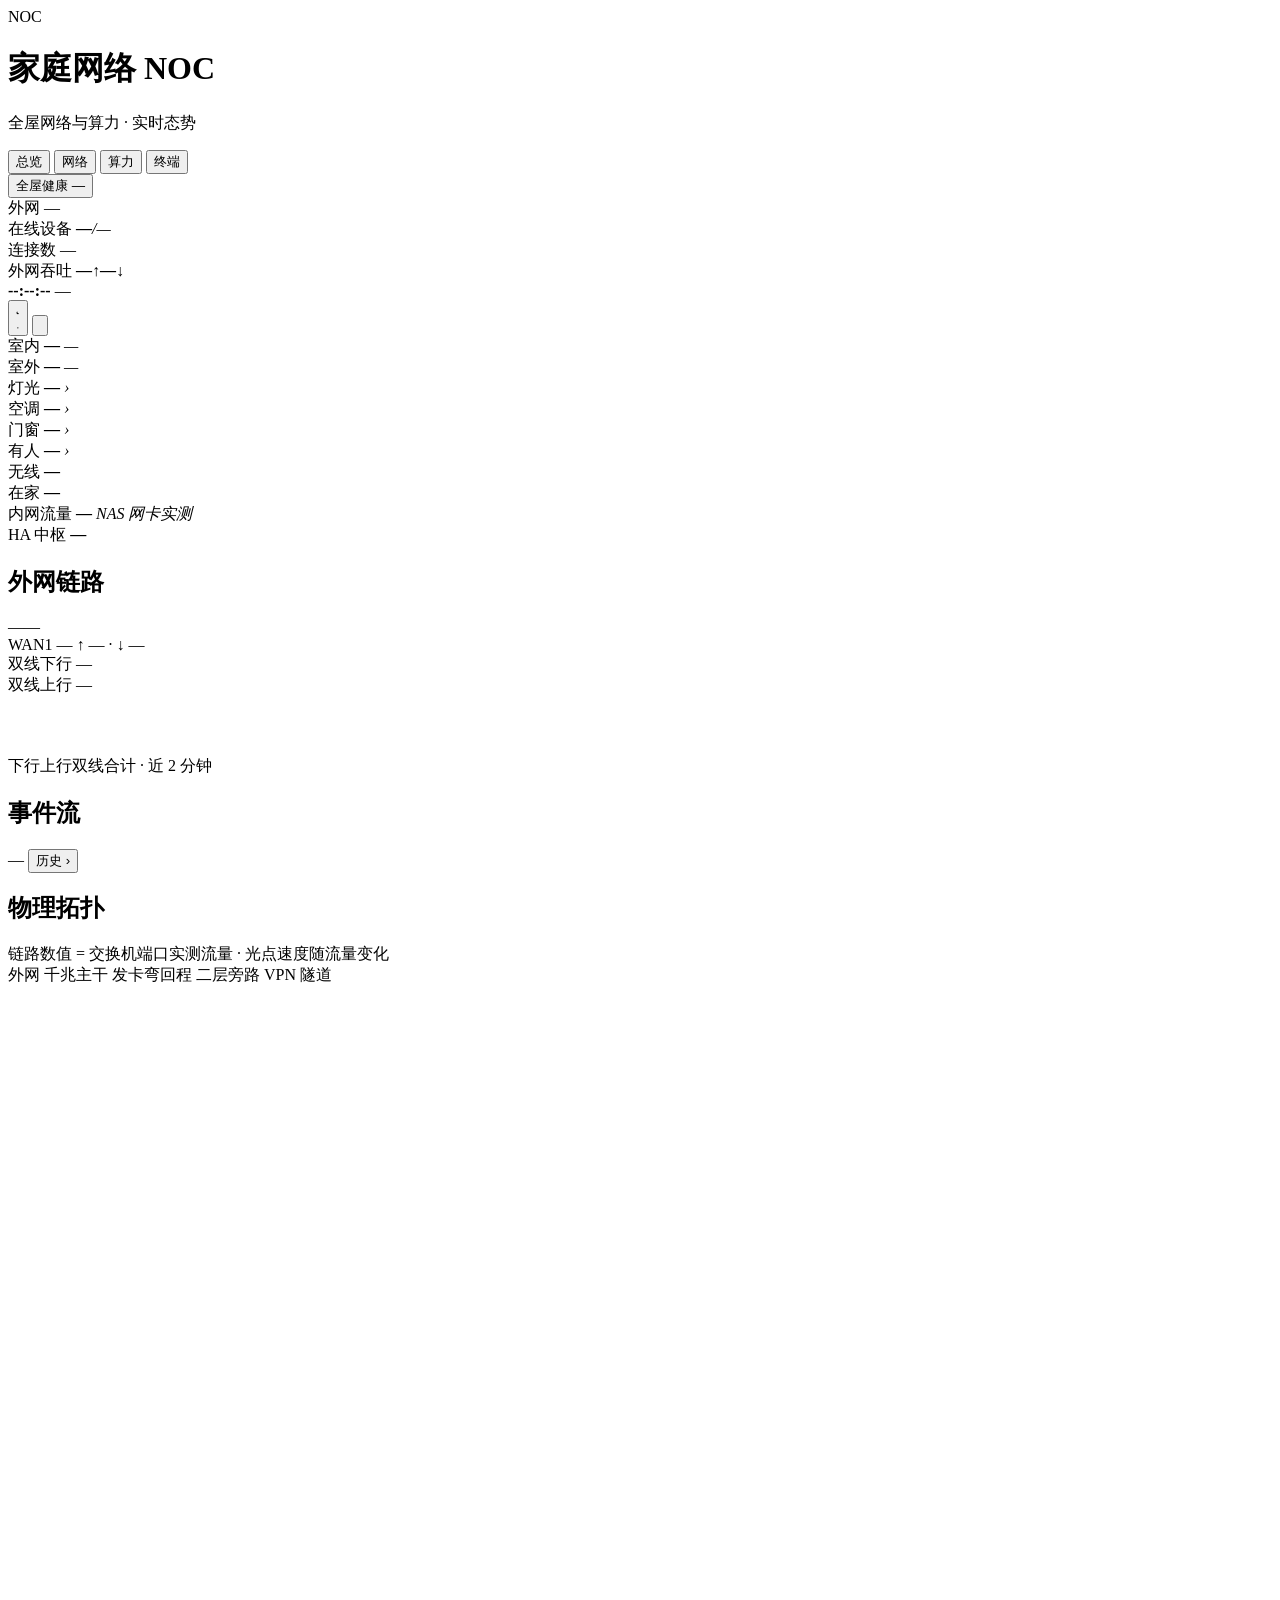
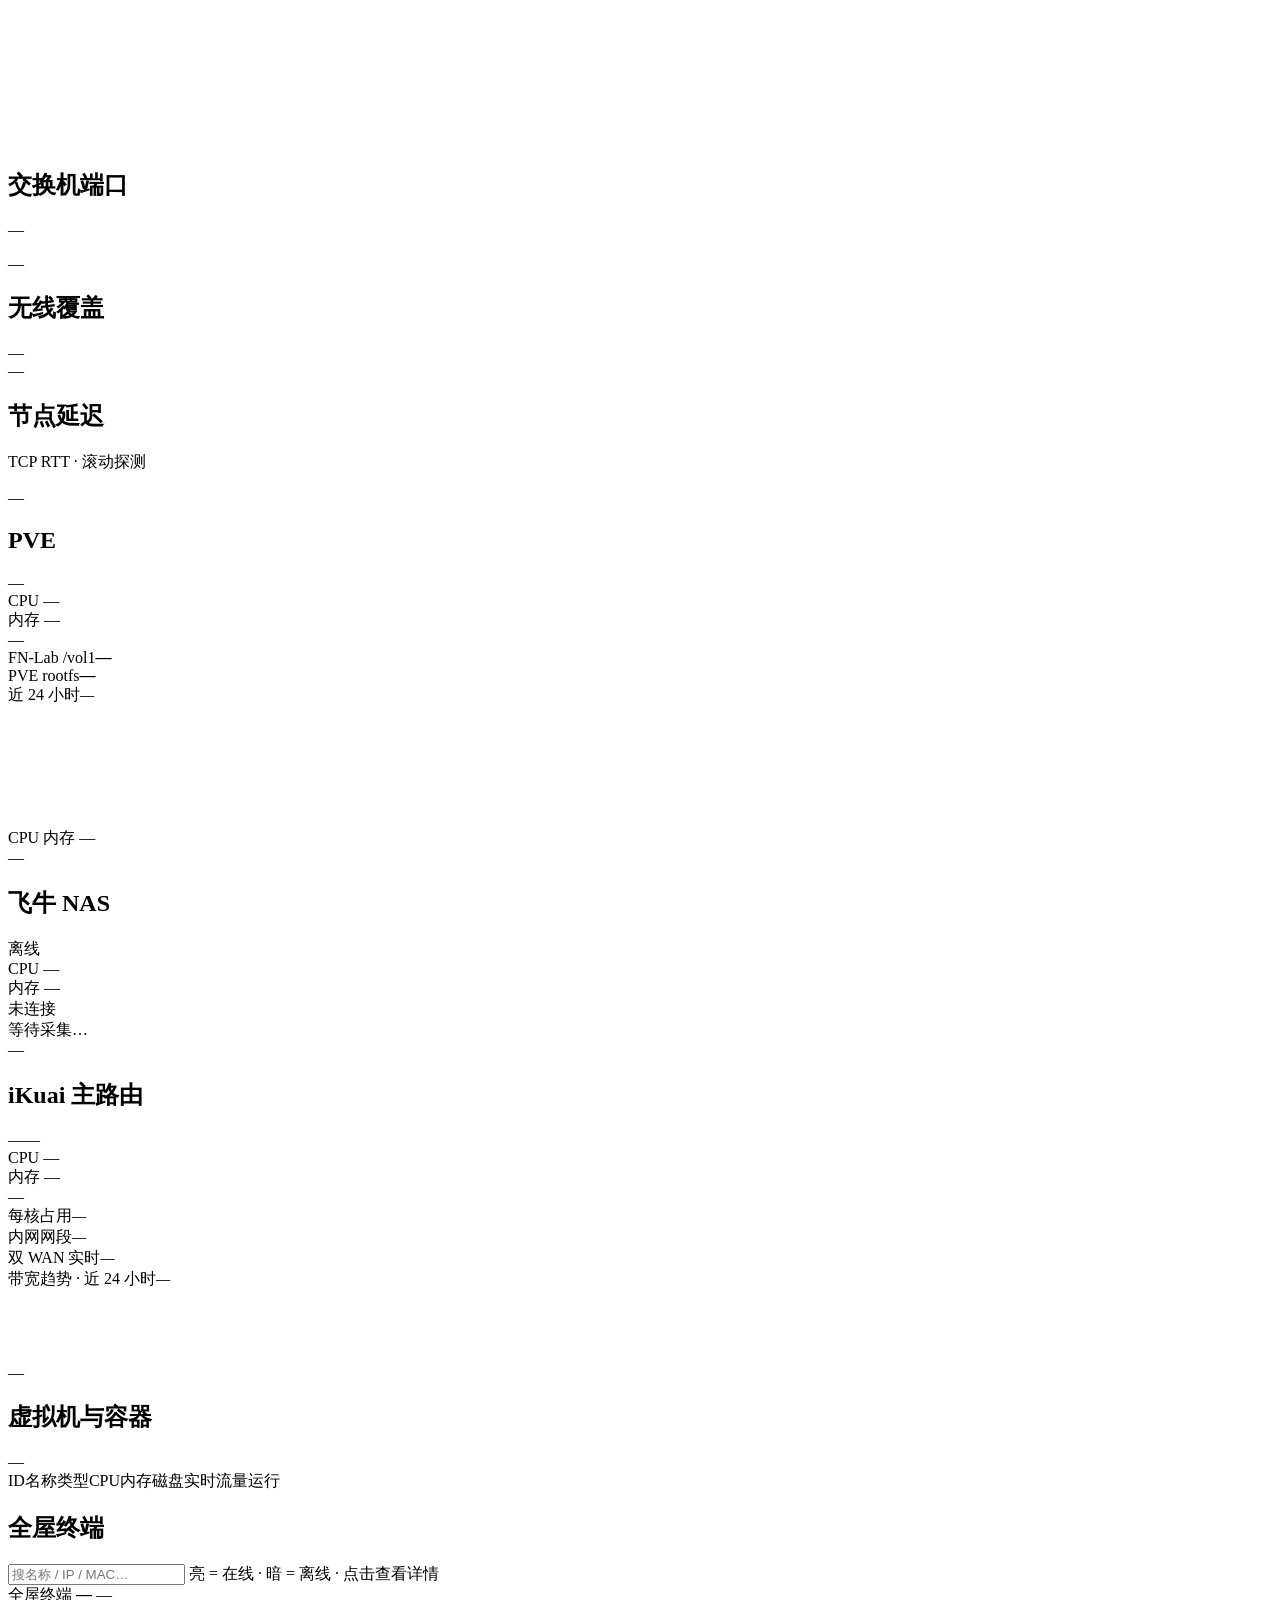
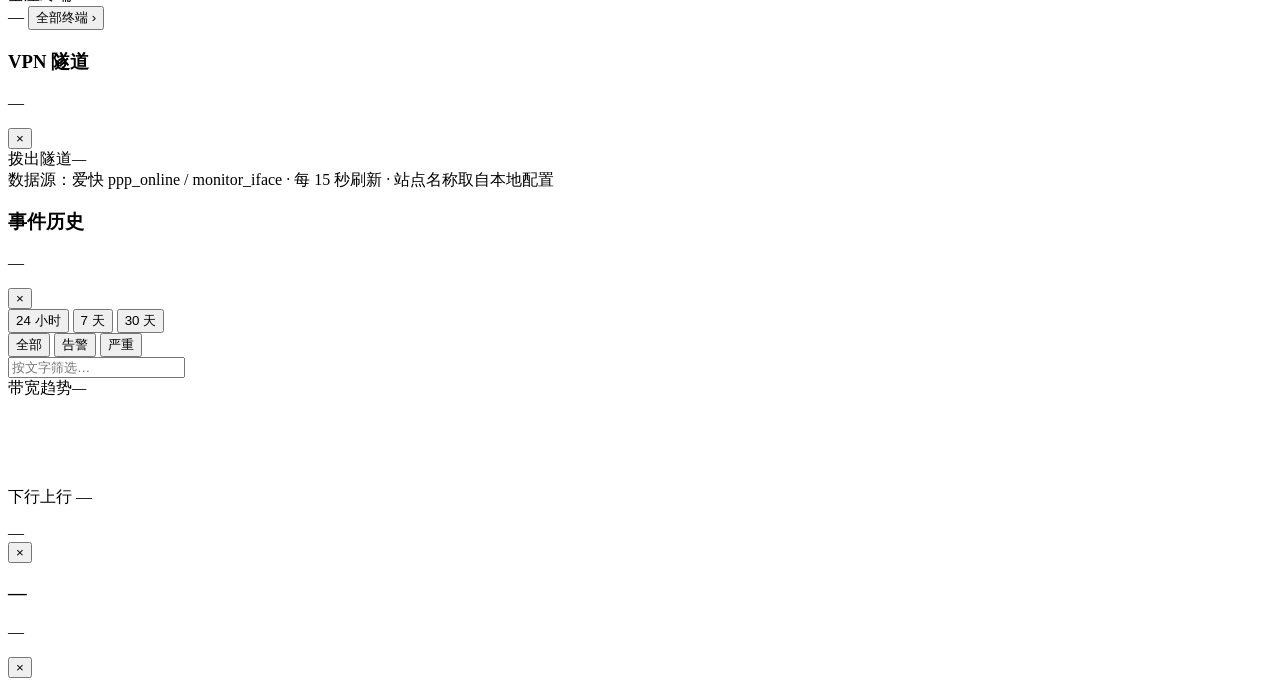
==== commit fde291ab: "feat(compute): PVE 标题配置化 + 远程飞牛 NAS SSH 采集算力卡 PVE 标题动态化： - 算力页 PVE 卡标题从硬编码 "PVE 8505" 改为从 config.loc" ====
--- a/noc/app/static/index.html
+++ b/noc/app/static/index.html
@@ -22,6 +22,9 @@
     } catch (e) { /* 隐私模式下 localStorage 会抛错 */ }
   })();
 </script>
+<link rel="preconnect" href="https://fonts.googleapis.com">
+<link rel="preconnect" href="https://fonts.gstatic.com" crossorigin>
+<link href="https://fonts.googleapis.com/css2?family=JetBrains+Mono:wght@400;500;700&family=Noto+Sans+SC:wght@400;500;700&display=swap" rel="stylesheet">
 <link rel="stylesheet" href="/static/style.css">
 </head>
 <body>
@@ -238,7 +241,7 @@
   <!-- ==================== 算力：PVE / 路由器 / 虚拟机明细 ==================== -->
   <div class="view view-compute" id="view-compute" role="tabpanel" aria-label="算力">
     <section class="panel p-pve">
-      <div class="p-head"><h2>PVE 8505</h2><span class="badge" id="pveBadge">—</span></div>
+      <div class="p-head"><h2 id="pveTitle">PVE</h2><span class="badge" id="pveBadge">—</span></div>
       <div class="gauge-row">
         <div class="gauge">
           <span class="g-k">CPU</span>
@@ -268,6 +271,28 @@
         </div>
       </div>
       <div class="comp-note" id="compNote">—</div>
+    </section>
+
+    <!-- 远程飞牛 NAS（经 VPN）：CPU/内存/磁盘/温度，和 PVE 并排看 -->
+    <section class="panel p-fnos">
+      <div class="p-head"><h2 id="fnosTitle">飞牛 NAS</h2><span class="badge" id="fnosBadge">离线</span></div>
+      <div class="gauge-row">
+        <div class="gauge">
+          <span class="g-k">CPU</span>
+          <span class="g-v" id="fnosCpu">—</span>
+          <span class="g-bar"><i id="fnosCpuBar"></i></span>
+        </div>
+        <div class="gauge">
+          <span class="g-k">内存</span>
+          <span class="g-v" id="fnosMem">—</span>
+          <span class="g-bar"><i id="fnosMemBar"></i></span>
+        </div>
+      </div>
+      <div class="meta-line" id="fnosMeta">未连接</div>
+      <div class="store-mini" id="fnosDisks">
+        <div class="sm-row"><span>等待采集…</span></div>
+      </div>
+      <div class="comp-note" id="fnosNote">—</div>
     </section>
 
     <!-- 爱快主路由：它也是台机器，CPU / 内存 / 连接数一样占算力，跟 PVE 并排看 -->
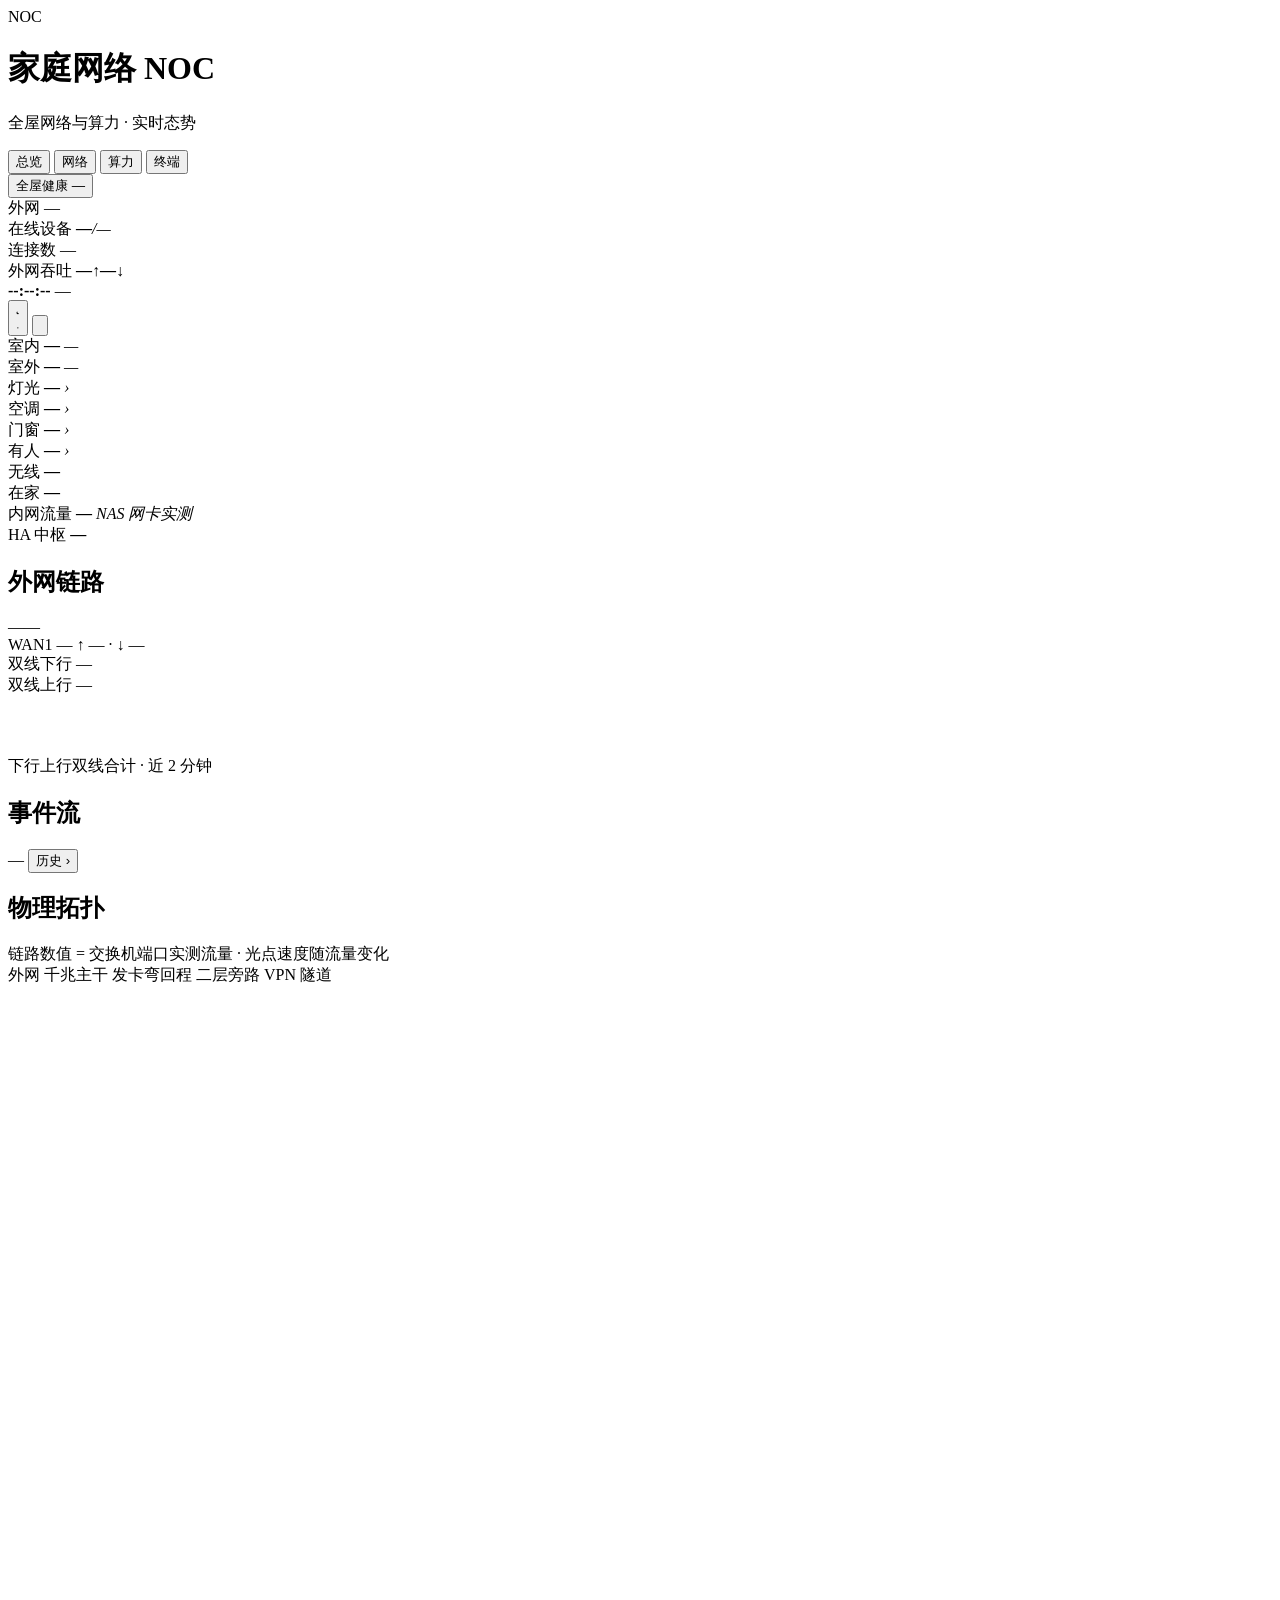
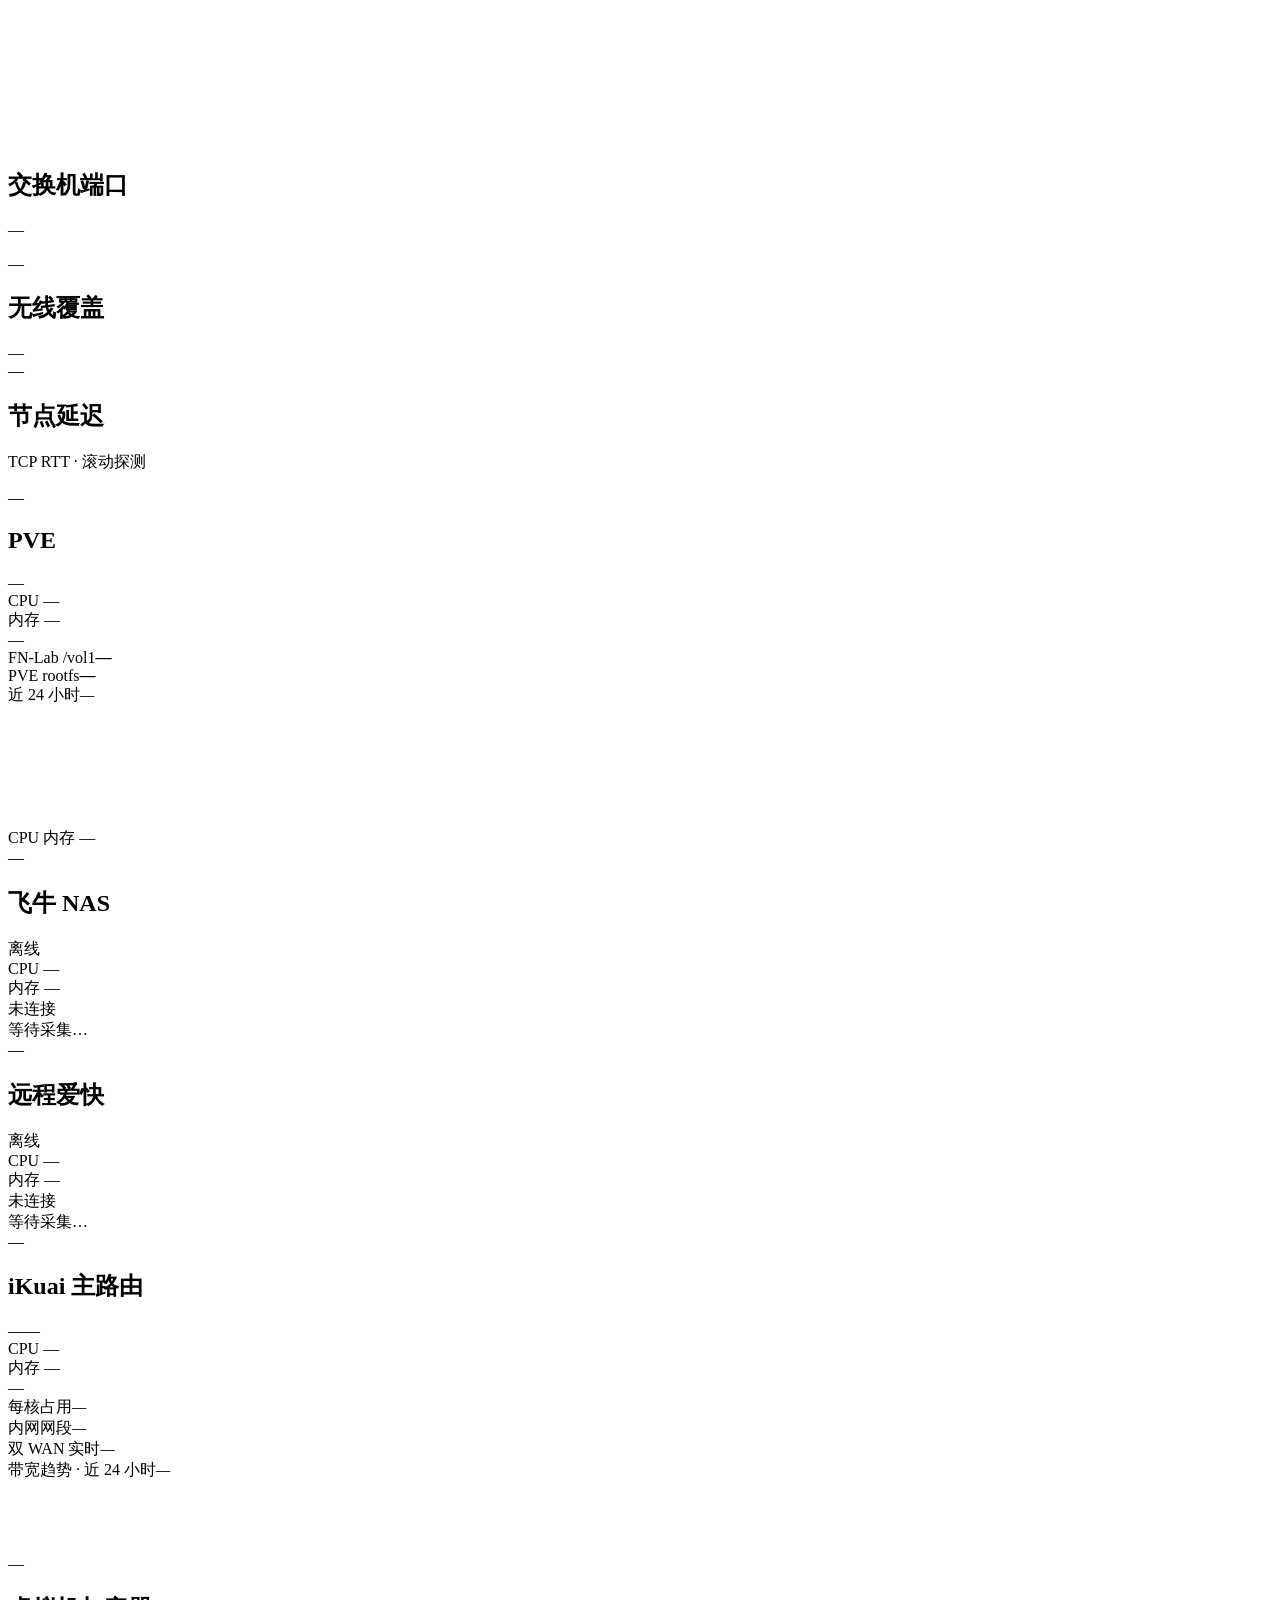
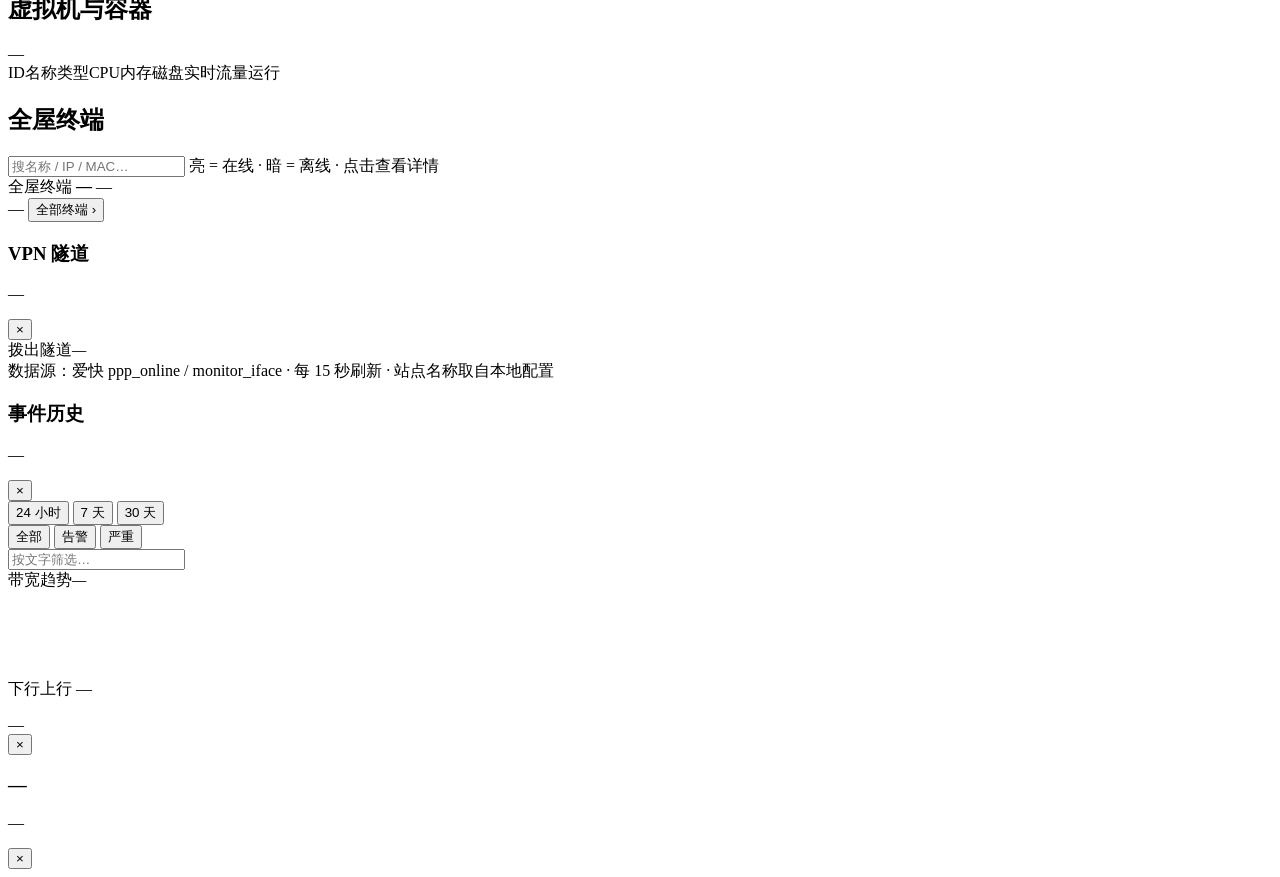
==== commit 5c2bda9b: "feat(compute): 新增远程爱快（VPN 站点）算力监控卡 - 新增 collectors/remote_ikuai.py：经 VPN API 采集远程 iKuai 路由器，   兼容 V3" ====
--- a/noc/app/static/index.html
+++ b/noc/app/static/index.html
@@ -295,6 +295,28 @@
       <div class="comp-note" id="fnosNote">—</div>
     </section>
 
+    <!-- 远程爱快（VPN 站点）：CPU/内存/在线数/连接数/实时速率 -->
+    <section class="panel p-rikuai">
+      <div class="p-head"><h2 id="rikuaiTitle">远程爱快</h2><span class="badge" id="rikuaiBadge">离线</span></div>
+      <div class="gauge-row">
+        <div class="gauge">
+          <span class="g-k">CPU</span>
+          <span class="g-v" id="rikuaiCpu">—</span>
+          <span class="g-bar"><i id="rikuaiCpuBar"></i></span>
+        </div>
+        <div class="gauge">
+          <span class="g-k">内存</span>
+          <span class="g-v" id="rikuaiMem">—</span>
+          <span class="g-bar"><i id="rikuaiMemBar"></i></span>
+        </div>
+      </div>
+      <div class="meta-line" id="rikuaiMeta">未连接</div>
+      <div class="store-mini" id="rikuaiStats">
+        <div class="sm-row"><span>等待采集…</span></div>
+      </div>
+      <div class="comp-note" id="rikuaiNote">—</div>
+    </section>
+
     <!-- 爱快主路由：它也是台机器，CPU / 内存 / 连接数一样占算力，跟 PVE 并排看 -->
     <section class="panel p-ikuai">
       <div class="p-head">
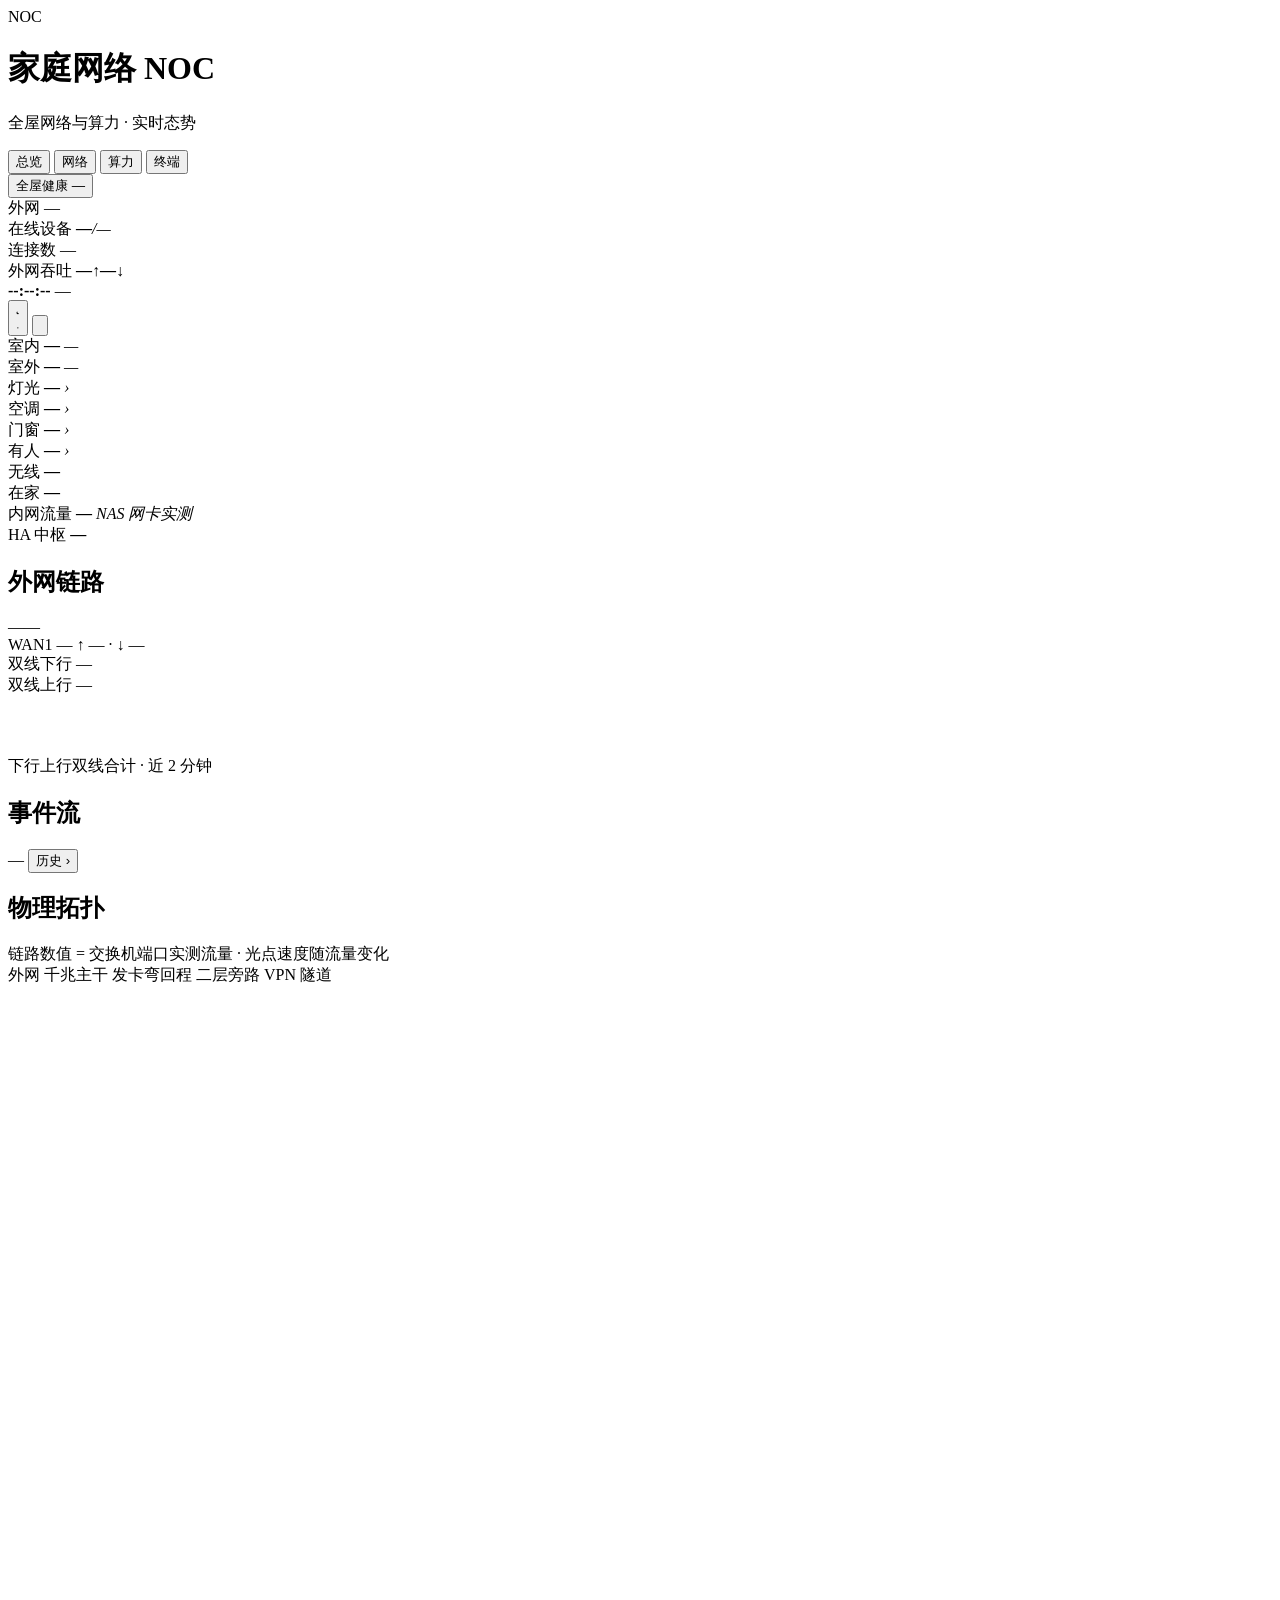
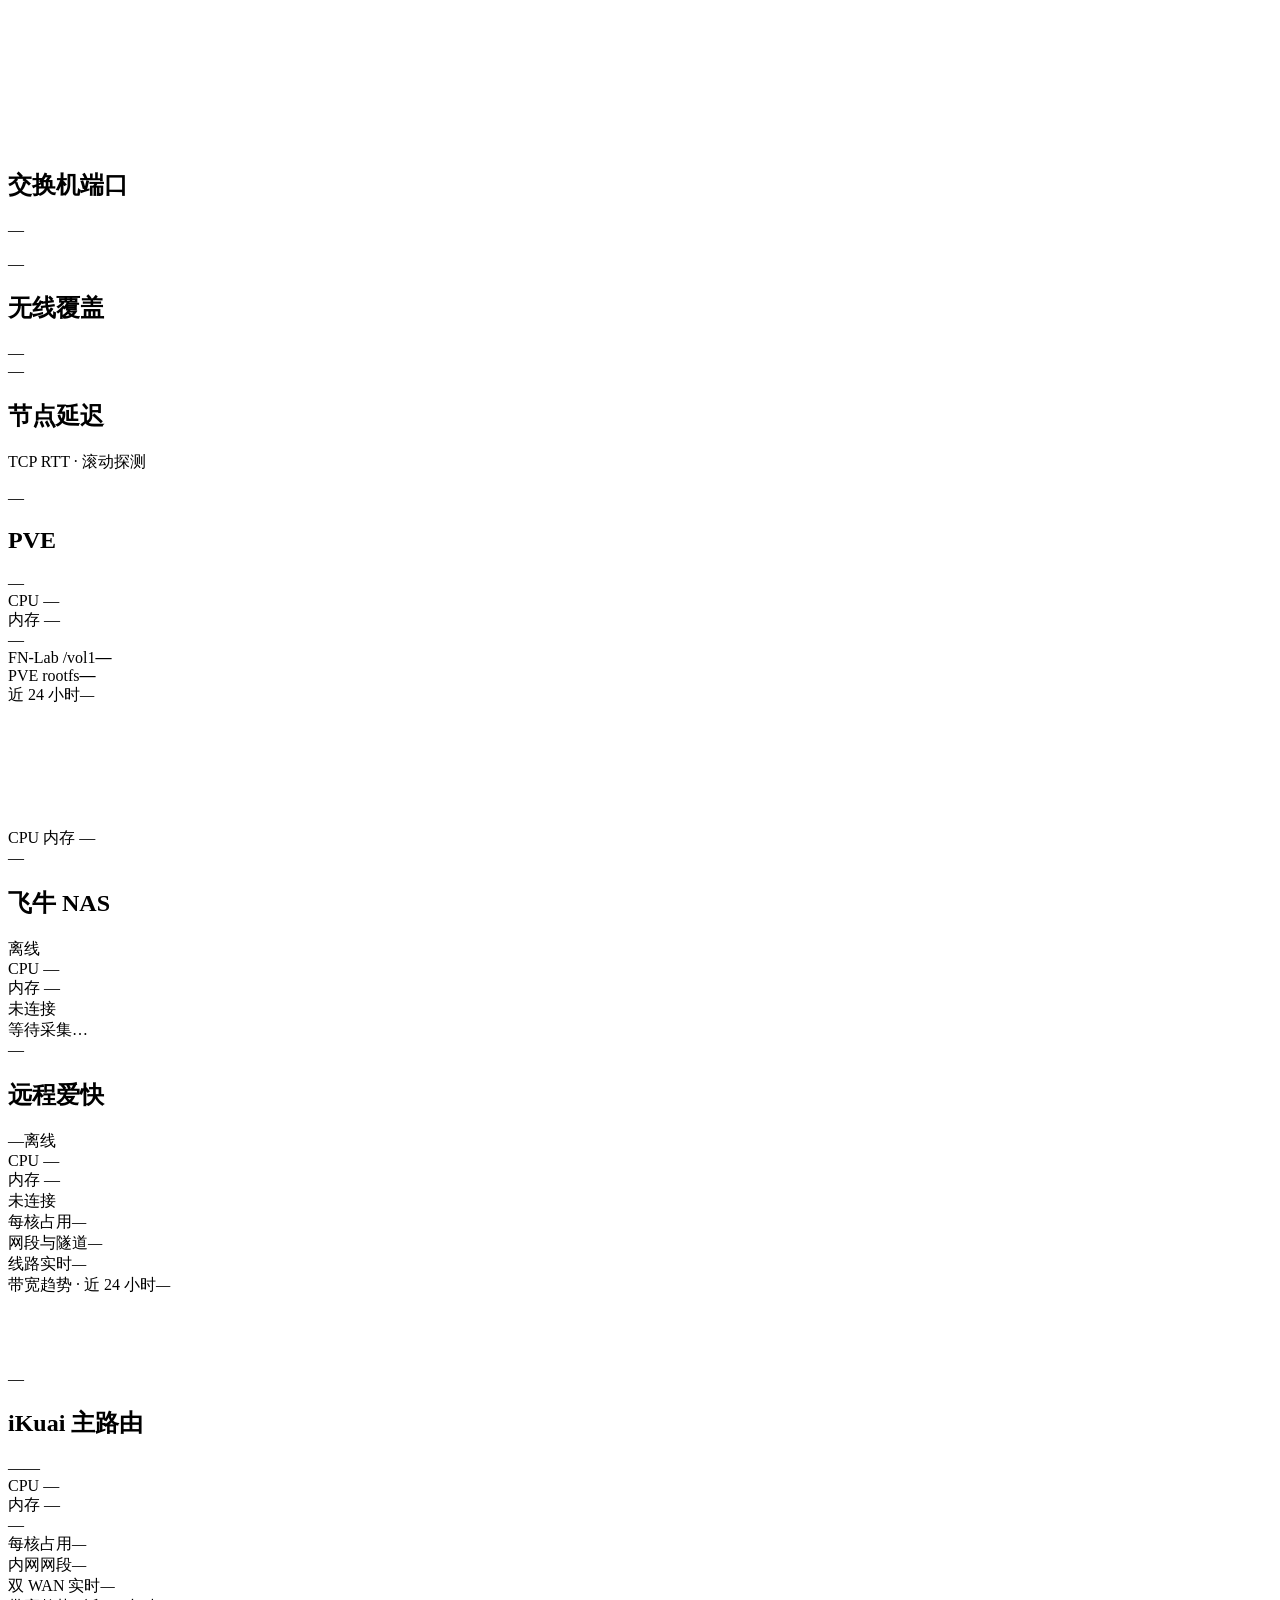
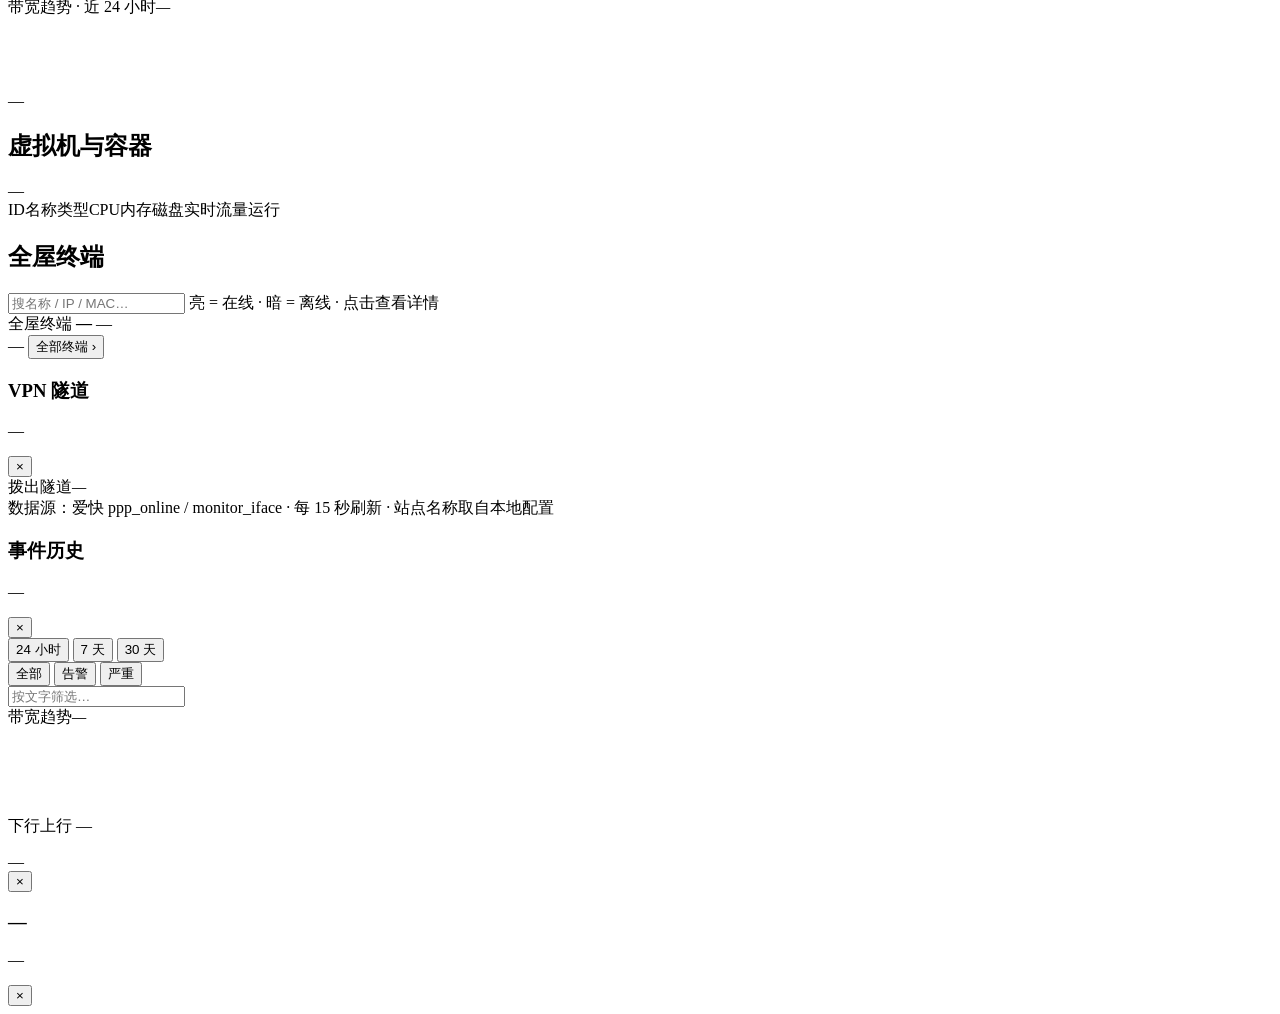
==== commit 732ca043: "feat(compute): 远程爱快卡升级为完整路由器监控（同 iKuai 主路由配置） 后端采集扩展： - remote_ikuai.py 新增 monitor_iface 采集：接口实时流量（l" ====
--- a/noc/app/static/index.html
+++ b/noc/app/static/index.html
@@ -295,26 +295,48 @@
       <div class="comp-note" id="fnosNote">—</div>
     </section>
 
-    <!-- 远程爱快（VPN 站点）：CPU/内存/在线数/连接数/实时速率 -->
+    <!-- 远程爱快（VPN 站点）：完整路由器监控，版式同 iKuai 主路由 -->
     <section class="panel p-rikuai">
-      <div class="p-head"><h2 id="rikuaiTitle">远程爱快</h2><span class="badge" id="rikuaiBadge">离线</span></div>
+      <div class="p-head">
+        <h2 id="rikuaiTitle">远程爱快</h2>
+        <span class="p-head-r"><span class="hint" id="rikUptime">—</span><span class="badge" id="rikuaiBadge">离线</span></span>
+      </div>
       <div class="gauge-row">
         <div class="gauge">
           <span class="g-k">CPU</span>
-          <span class="g-v" id="rikuaiCpu">—</span>
-          <span class="g-bar"><i id="rikuaiCpuBar"></i></span>
+          <span class="g-v" id="rikCpu">—</span>
+          <span class="g-bar"><i id="rikCpuBar"></i></span>
         </div>
         <div class="gauge">
           <span class="g-k">内存</span>
-          <span class="g-v" id="rikuaiMem">—</span>
-          <span class="g-bar"><i id="rikuaiMemBar"></i></span>
-        </div>
-      </div>
-      <div class="meta-line" id="rikuaiMeta">未连接</div>
-      <div class="store-mini" id="rikuaiStats">
-        <div class="sm-row"><span>等待采集…</span></div>
-      </div>
-      <div class="comp-note" id="rikuaiNote">—</div>
+          <span class="g-v" id="rikMem">—</span>
+          <span class="g-bar"><i id="rikMemBar"></i></span>
+        </div>
+      </div>
+      <div class="meta-line" id="rikMeta">未连接</div>
+
+      <div class="ik-sec">
+        <div class="ik-h"><span>每核占用</span><i id="rikPeak">—</i></div>
+        <div class="ik-cores" id="rikCores"></div>
+      </div>
+
+      <div class="ik-stats" id="rikStats"></div>
+
+      <div class="ik-sec">
+        <div class="ik-h"><span>网段与隧道</span><i id="rikSegNote">—</i></div>
+        <div class="ik-segs" id="rikSegs"></div>
+      </div>
+
+      <div class="ik-sec">
+        <div class="ik-h"><span>线路实时</span><i id="rikSum">—</i></div>
+        <div class="ik-wans" id="rikWans"></div>
+      </div>
+
+      <div class="ik-trend">
+        <div class="ik-h"><span>带宽趋势 · 近 24 小时</span><i id="rikTrendNote">—</i></div>
+        <canvas id="rikChart" height="70"></canvas>
+      </div>
+      <div class="comp-note" id="rikNote">—</div>
     </section>
 
     <!-- 爱快主路由：它也是台机器，CPU / 内存 / 连接数一样占算力，跟 PVE 并排看 -->
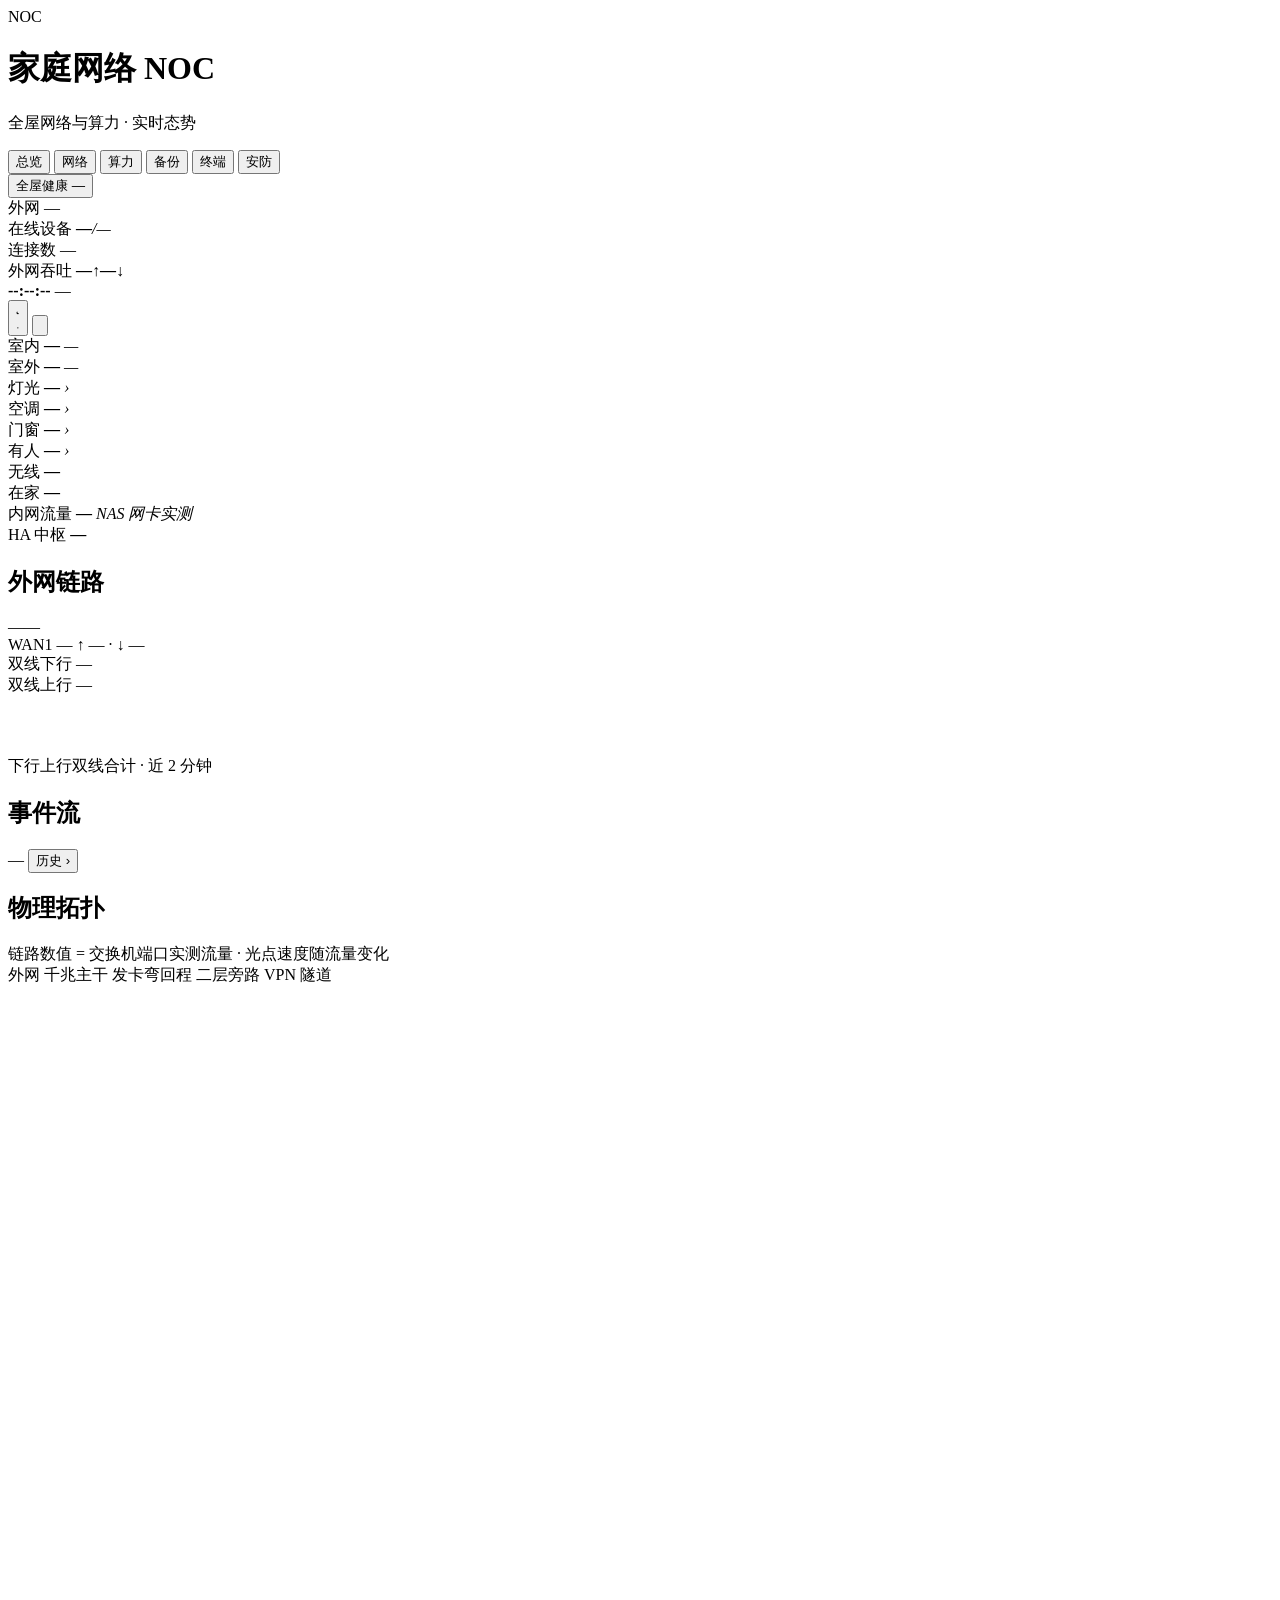
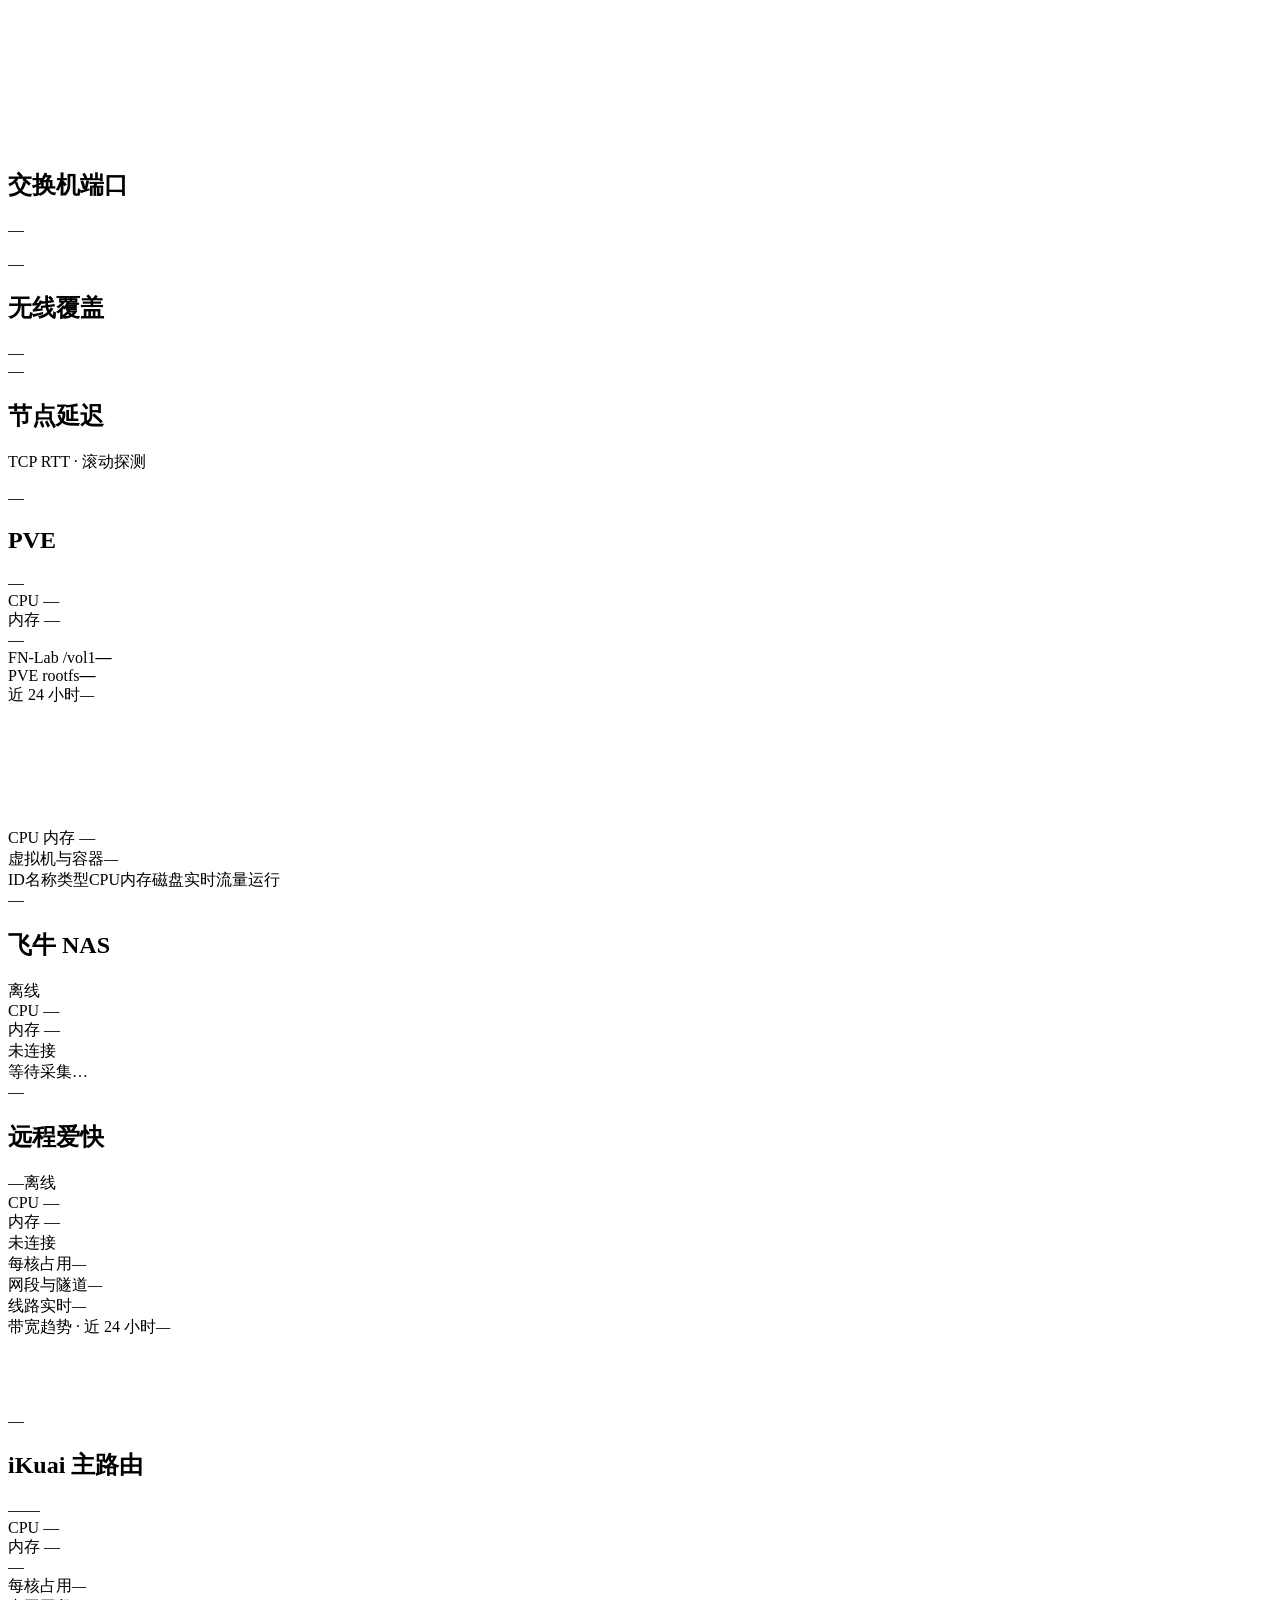
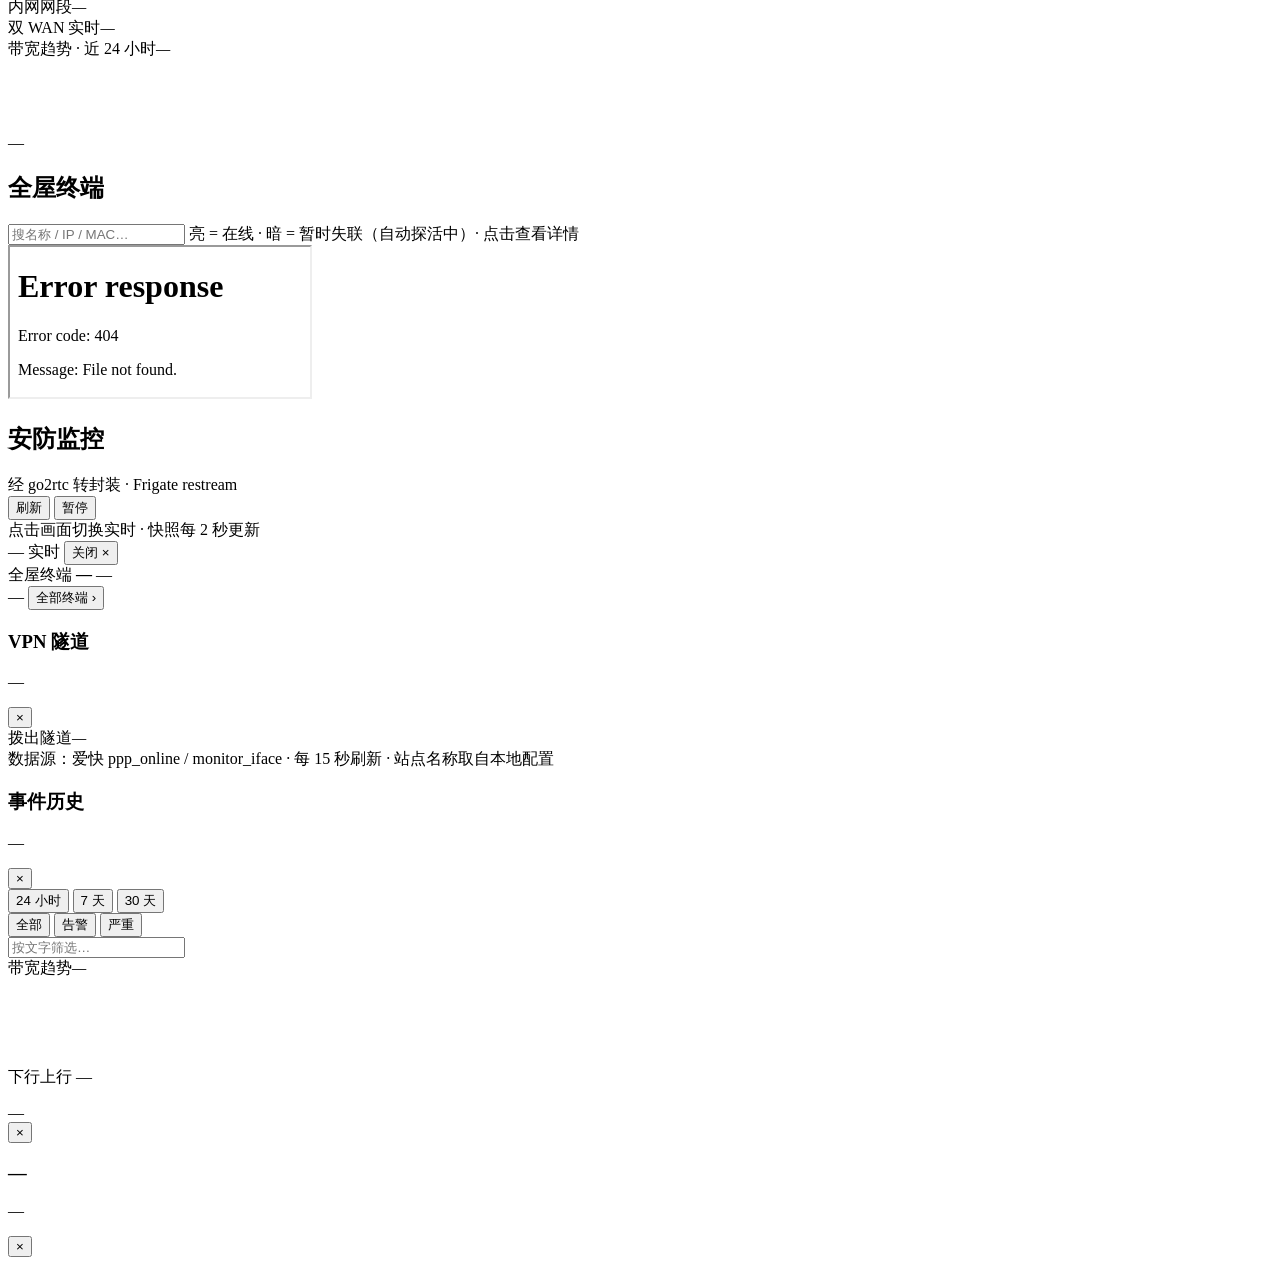
==== commit 6c10f697: "release: v2.2.0 备份/安防二级页面 + 全量探活 + 算力四栏重构 新增： - 备份页：/bkp 反向代理，GET/POST 转发与 HTML 内 API 路径重写 - 安防页：/ca" ====
--- a/noc/app/static/index.html
+++ b/noc/app/static/index.html
@@ -4,7 +4,7 @@
 <meta charset="utf-8">
 <meta name="viewport" content="width=device-width, initial-scale=1">
 <meta name="theme-color" content="#070a0f">
-<title>YY&amp;YB Home Lab · NOC</title>
+<title>Home Lab · NOC</title>
 <script>
   // 主题要在首屏渲染前定下来，否则会白/黑闪一下
   (function () {
@@ -35,7 +35,7 @@
       <span class="logo">NOC</span>
       <div class="brand-txt">
         <h1 id="brandName">家庭网络 NOC</h1>
-        <p>全屋网络与算力 · 实时态势</p>
+        <p>全屋网络与算力 · 实时态势<span class="app-ver" id="appVer"></span></p>
       </div>
     </div>
 
@@ -43,7 +43,9 @@
       <button class="tab on" data-view="overview" role="tab" aria-selected="true">总览</button>
       <button class="tab" data-view="network" role="tab" aria-selected="false">网络<span class="tab-n" id="tabNetN"></span></button>
       <button class="tab" data-view="compute" role="tab" aria-selected="false">算力</button>
+      <button class="tab" data-view="backup" role="tab" aria-selected="false">备份</button>
       <button class="tab" data-view="clients" role="tab" aria-selected="false">终端<span class="tab-n" id="tabCliN"></span></button>
+      <button class="tab" data-view="security" role="tab" aria-selected="false">安防<span class="tab-n" id="tabCamN"></span></button>
       <i class="tab-ink" id="tabInk"></i>
     </nav>
 
@@ -270,6 +272,16 @@
           <span class="ptl-peak" id="ptlPeak">—</span>
         </div>
       </div>
+
+      <!-- 虚拟机与容器：PVE 宿主机和它跑的虚机/容器本是一体，合并到同一张卡里 -->
+      <div class="pve-vm-sec">
+        <div class="pve-vm-h"><span>虚拟机与容器</span><i id="vmHint">—</i></div>
+        <div class="vmt-head">
+          <span>ID</span><span>名称</span><span>类型</span><span>CPU</span><span>内存</span><span>磁盘</span><span>实时流量</span><span>运行</span>
+        </div>
+        <div class="vmt-body" id="vmTable"></div>
+      </div>
+
       <div class="comp-note" id="compNote">—</div>
     </section>
 
@@ -381,17 +393,6 @@
         <canvas id="ikChart" height="70"></canvas>
       </div>
       <div class="comp-note" id="ikNote">—</div>
-    </section>
-
-    <section class="panel p-vmtable">
-      <div class="p-head">
-        <h2>虚拟机与容器</h2>
-        <span class="p-head-r"><span class="hint" id="vmHint">—</span></span>
-      </div>
-      <div class="vmt-head">
-        <span>ID</span><span>名称</span><span>类型</span><span>CPU</span><span>内存</span><span>磁盘</span><span>实时流量</span><span>运行</span>
-      </div>
-      <div class="vmt-body" id="vmTable"></div>
     </section>
   </div>
 
@@ -402,10 +403,44 @@
         <h2>全屋终端</h2>
         <div class="wall-filter" id="wallFilter"></div>
         <input class="wall-q" id="wallQ" placeholder="搜名称 / IP / MAC…" autocomplete="off">
-        <span class="hint">亮 = 在线 · 暗 = 离线 · 点击查看详情</span>
+        <span class="hint">亮 = 在线 · 暗 = 暂时失联（自动探活中）· 点击查看详情</span>
       </div>
       <div class="wall-body" id="wallBody"></div>
     </section>
+  </div>
+
+  <!-- ==================== 备份：远程群晖备份监控（经 NOC 宿主反向代理） ==================== -->
+  <div class="view view-backup" id="view-backup" role="tabpanel" aria-label="备份">
+    <iframe id="backupFrame" src="/bkp/" title="群晖备份监控" loading="lazy"></iframe>
+  </div>
+
+  <!-- ==================== 安防：go2rtc 反代，快照网格 + 点击切实时 ==================== -->
+  <div class="view view-security" id="view-security" role="tabpanel" aria-label="安防">
+    <section class="cam-wall">
+      <div class="cam-head">
+        <h2>安防监控</h2>
+        <span class="cam-src">经 go2rtc 转封装 · Frigate restream</span>
+        <div class="cam-actions">
+          <button class="mini-btn" id="camRefresh" title="立即刷新全部快照">刷新</button>
+          <button class="mini-btn" id="camPause" title="暂停/继续快照轮询">暂停</button>
+        </div>
+        <span class="hint">点击画面切换实时 · 快照每 2 秒更新</span>
+      </div>
+      <div class="cam-grid" id="camGrid"></div>
+      <div class="cam-empty" id="camEmpty" hidden>还没有配置摄像头</div>
+    </section>
+
+    <!-- 单路放大：居中弹窗，限宽并按 16:9 显示；点遮罩或 ESC 也能关 -->
+    <div class="cam-focus" id="camFocus">
+      <div class="cf-panel">
+        <div class="cf-bar">
+          <span class="cf-title" id="camFocusTitle">—</span>
+          <span class="cf-mode" id="camFocusMode">实时</span>
+          <button class="mini-btn" id="camFocusClose">关闭 ×</button>
+        </div>
+        <div class="cf-stage" id="camFocusStage"></div>
+      </div>
+    </div>
   </div>
 
   <!-- 终端统计条：所有页都能看到「一共多少台、掉了几台」，点开才是全屏终端页 -->
